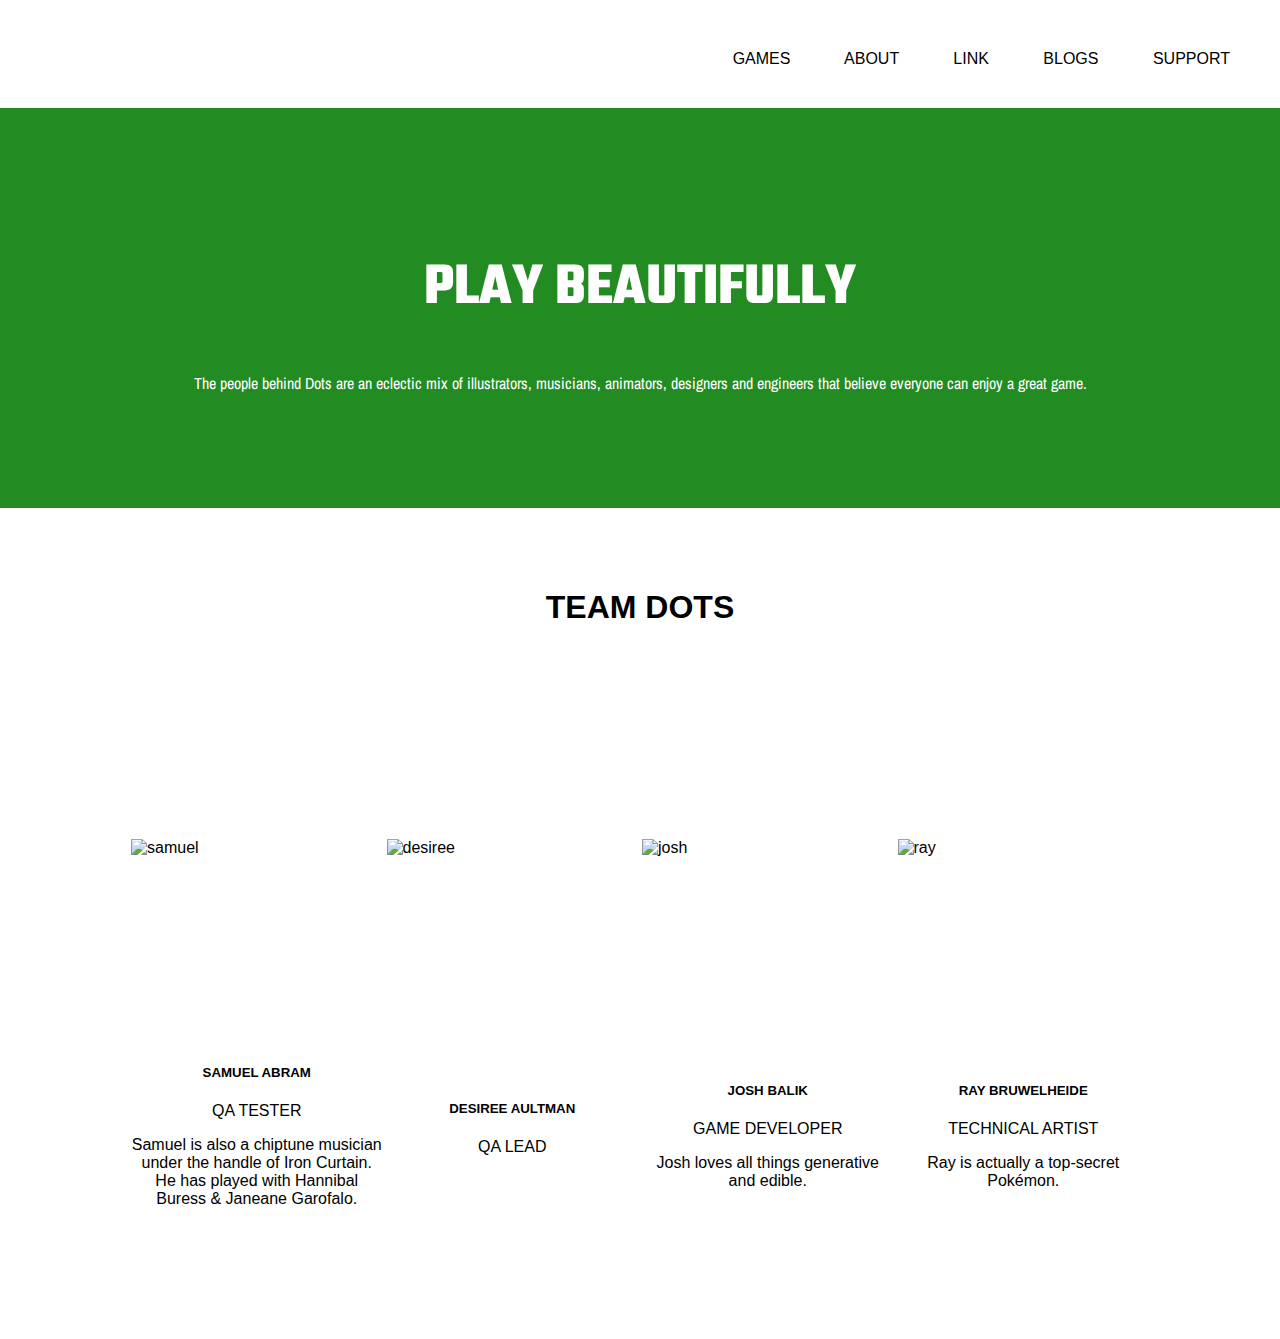
==== staff-layout/index.html @ 40eb4881 "added content in table tryout" ====
<!doctype html>
<html lang="en">

<head>
    <meta charset="UTF-8">
    <meta name="viewport" content="width=device-width, initial-scale=1.0">
    <link rel="stylesheet" href="style.css">
    <title>Staff Layout</title>
    <link href="https://fonts.googleapis.com/css2?family=Archivo+Narrow&family=Teko&display=swap" rel="stylesheet">
</head>

<body>

<!--puts links in top nav also used -->
<div class="topnav">
    <a href="#GAMESLINK">GAMES</a>
    <a href="#ABOUTLINK">ABOUT</a>
    <a href="#JOBS">LINK</a>
    <a href="#BLOGS">BLOGS</a>
    <a href="#SUPPORT">SUPPORT</a>
</div>

<header>

    <div class="greenbar">
        <div class="landing">
            <h1>PLAY BEAUTIFULLY</h1>
            <div class="landingtext">
                <p>The people behind Dots are an eclectic mix of illustrators,
                    musicians, animators, designers and engineers that believe everyone can enjoy a great game.</p>
            </div>
        </div>
    </div>

</header>

<h1 class="teamdots">TEAM DOTS</h1>


<table>
<tr>
    <td><img alt="samuel" src="https://raw.githubusercontent.com/becodeorg/atw-giertz-3-23/master/1.The-Field/7.21-design-components/assets/14.layout-staff_files/team_samAbram.png?token=AQNV2M2DF7SQPBVQL4PJJRS7GU2LW"></td>
    <td><img alt="desiree" src="https://raw.githubusercontent.com/becodeorg/atw-giertz-3-23/master/1.The-Field/7.21-design-components/assets/14.layout-staff_files/team_desireeAultman.png?token=AQNV2MYS75TN5ACWOX7QJHC7GWGBO"></td>
    <td><img alt="josh" src="https://raw.githubusercontent.com/becodeorg/atw-giertz-3-23/master/1.The-Field/7.21-design-components/assets/14.layout-staff_files/team_joshBalik.png?token=AQNV2M7JXOPMK7MUZB6PY7C7GWGTO"></td>
    <td><img alt="ray" src="https://raw.githubusercontent.com/becodeorg/atw-giertz-3-23/master/1.The-Field/7.21-design-components/assets/14.layout-staff_files/team_rayBruwelheide.png?token=AQNV2M774MQZYH4YDTWEKVS7GWGX2"></td>
</tr>
    <tr class="trivia">
        <td><h5>SAMUEL ABRAM</h5>
            <p class="job">QA TESTER</p>
            Samuel is also a chiptune musician under the handle of Iron Curtain. He has played with Hannibal Buress
            & Janeane Garofalo.</td>
        <td><h5>DESIREE AULTMAN</h5>
            <p class="job">QA LEAD</p></td>
        <td><h5>JOSH BALIK</h5>
        <p class="job">GAME DEVELOPER</p>
        Josh loves all things generative and edible.</td>
        <td><h5>RAY BRUWELHEIDE</h5>
            <p class="job">TECHNICAL ARTIST</p>
            Ray is actually a top-secret Pokémon.</td>

    </tr>

</table>
---- staff-layout/style.css ----
body {
    margin: auto;
    width: 100vw;
    height: 100%;
    font-family: Arial, Helvetica, sans-serif;


        }

.topnav {
    display: inline-block;
    position: relative;
    width: 100%;
    word-spacing: 50px;
    text-align: right;
    padding-right: 50px;
    padding-top: 50px;
    padding-bottom: 40px;
    box-sizing:border-box;

}

.topnav a:hover {
    border-bottom: 5px solid forestgreen;
    padding-bottom: 35px;

}
a:hover {
    text-decoration: none;
    color: black;
}
a:visited{
    text-decoration: none;
    color: black;
}
a:link {
    text-decoration: none;
    color: black;
}
a:active {
    text-decoration: none;
    color: black;
}

.greenbar {
    background-color: forestgreen;
    height: 400px;
    width: 100%;
    padding-top: -50px;
    text-align: center;
    overflow: hidden;
    display: flex;
    justify-content: center;
    align-items: center;
    box-sizing:border-box;
}

.landing {
    font-family: 'Teko', sans-serif;
    font-size: 30px;
    color: white;
    }

.landingtext {
    font-family: 'Archivo Narrow', sans-serif;
    color: white;
    font-size: 16px;
    }

.teamdots{
    padding-top: 60px;
    padding-bottom: 60px;
    text-align: center;
    position: relative

}
/*everything above this line should be fine*/

table{
    display: block;
    padding: 10%;
    width: 100%;
    justify-content: center;

}

td{

    width: 25%;

}
.h5 {
    margin-top: fill;
}

.trivia{
    text-align: center;
    width: 20%;
}

img{
    display:inline-block;
    height: 200px;
    width: 200px;

}
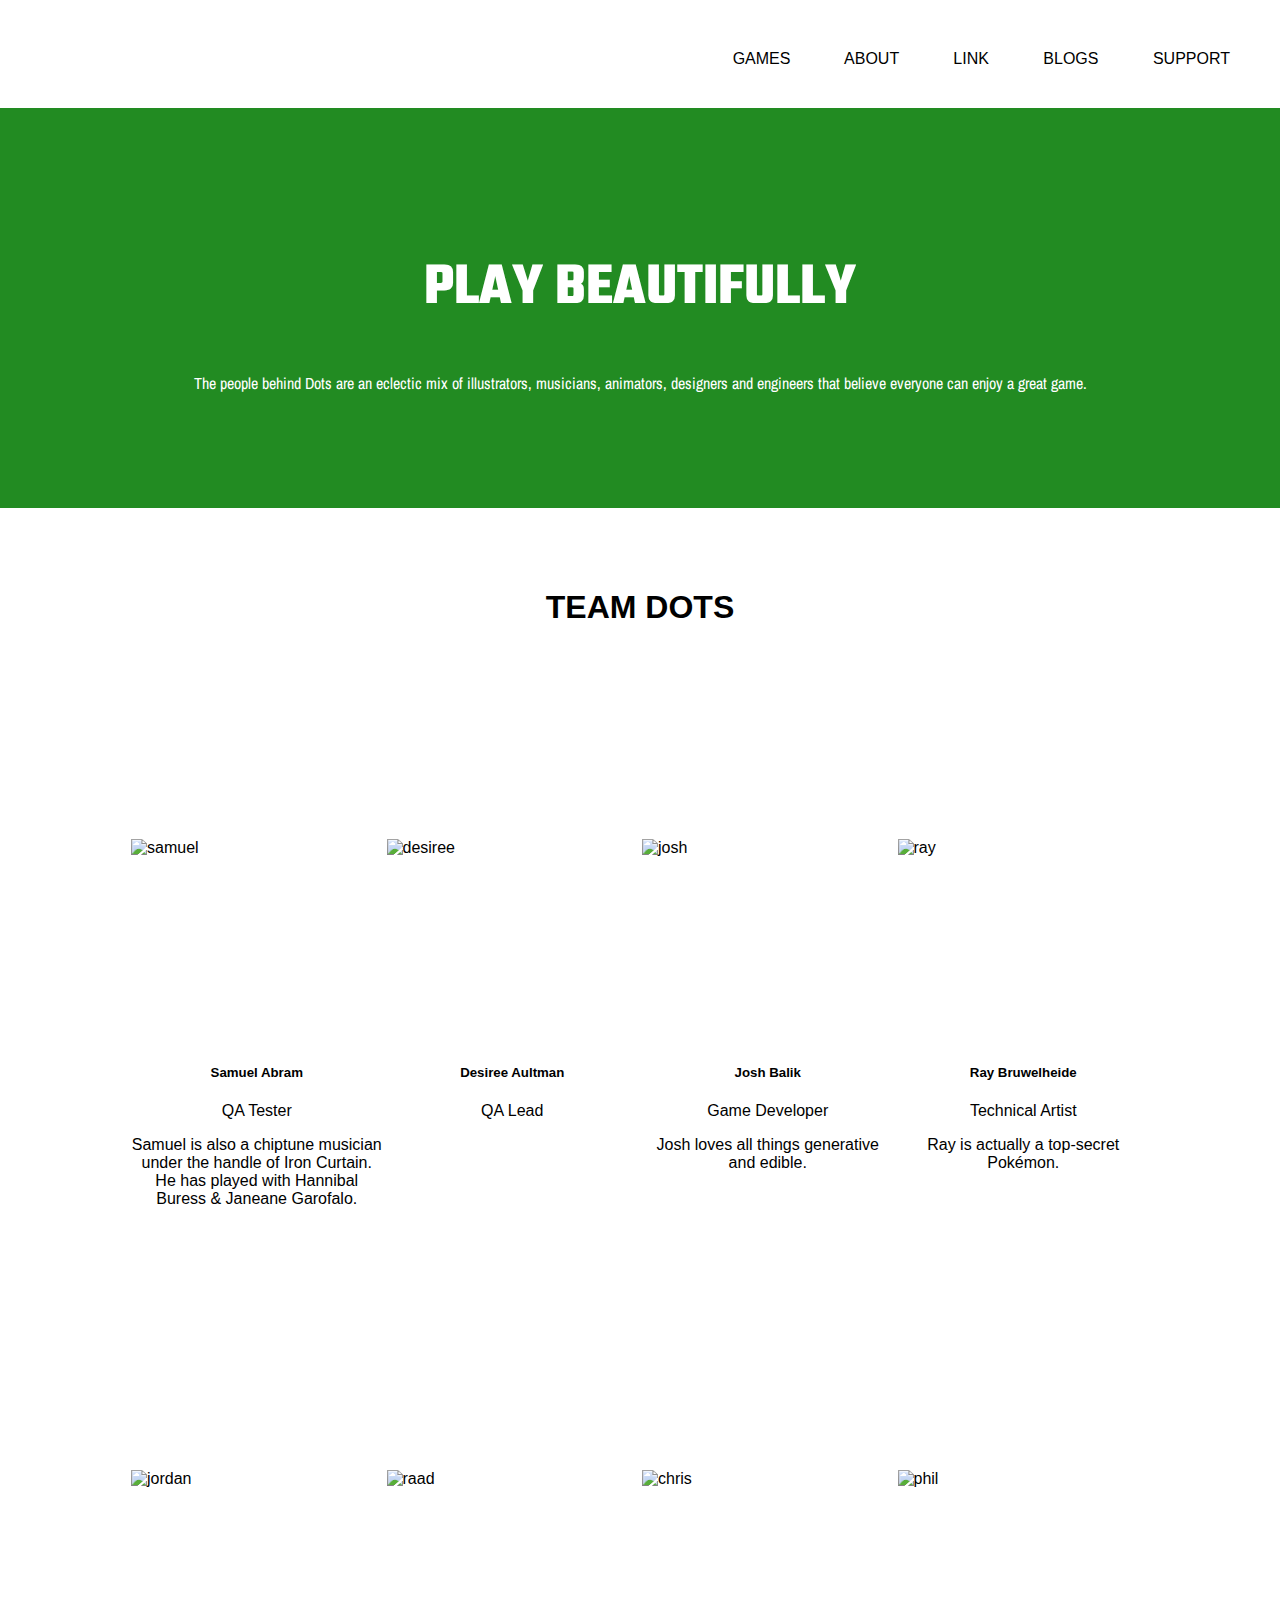
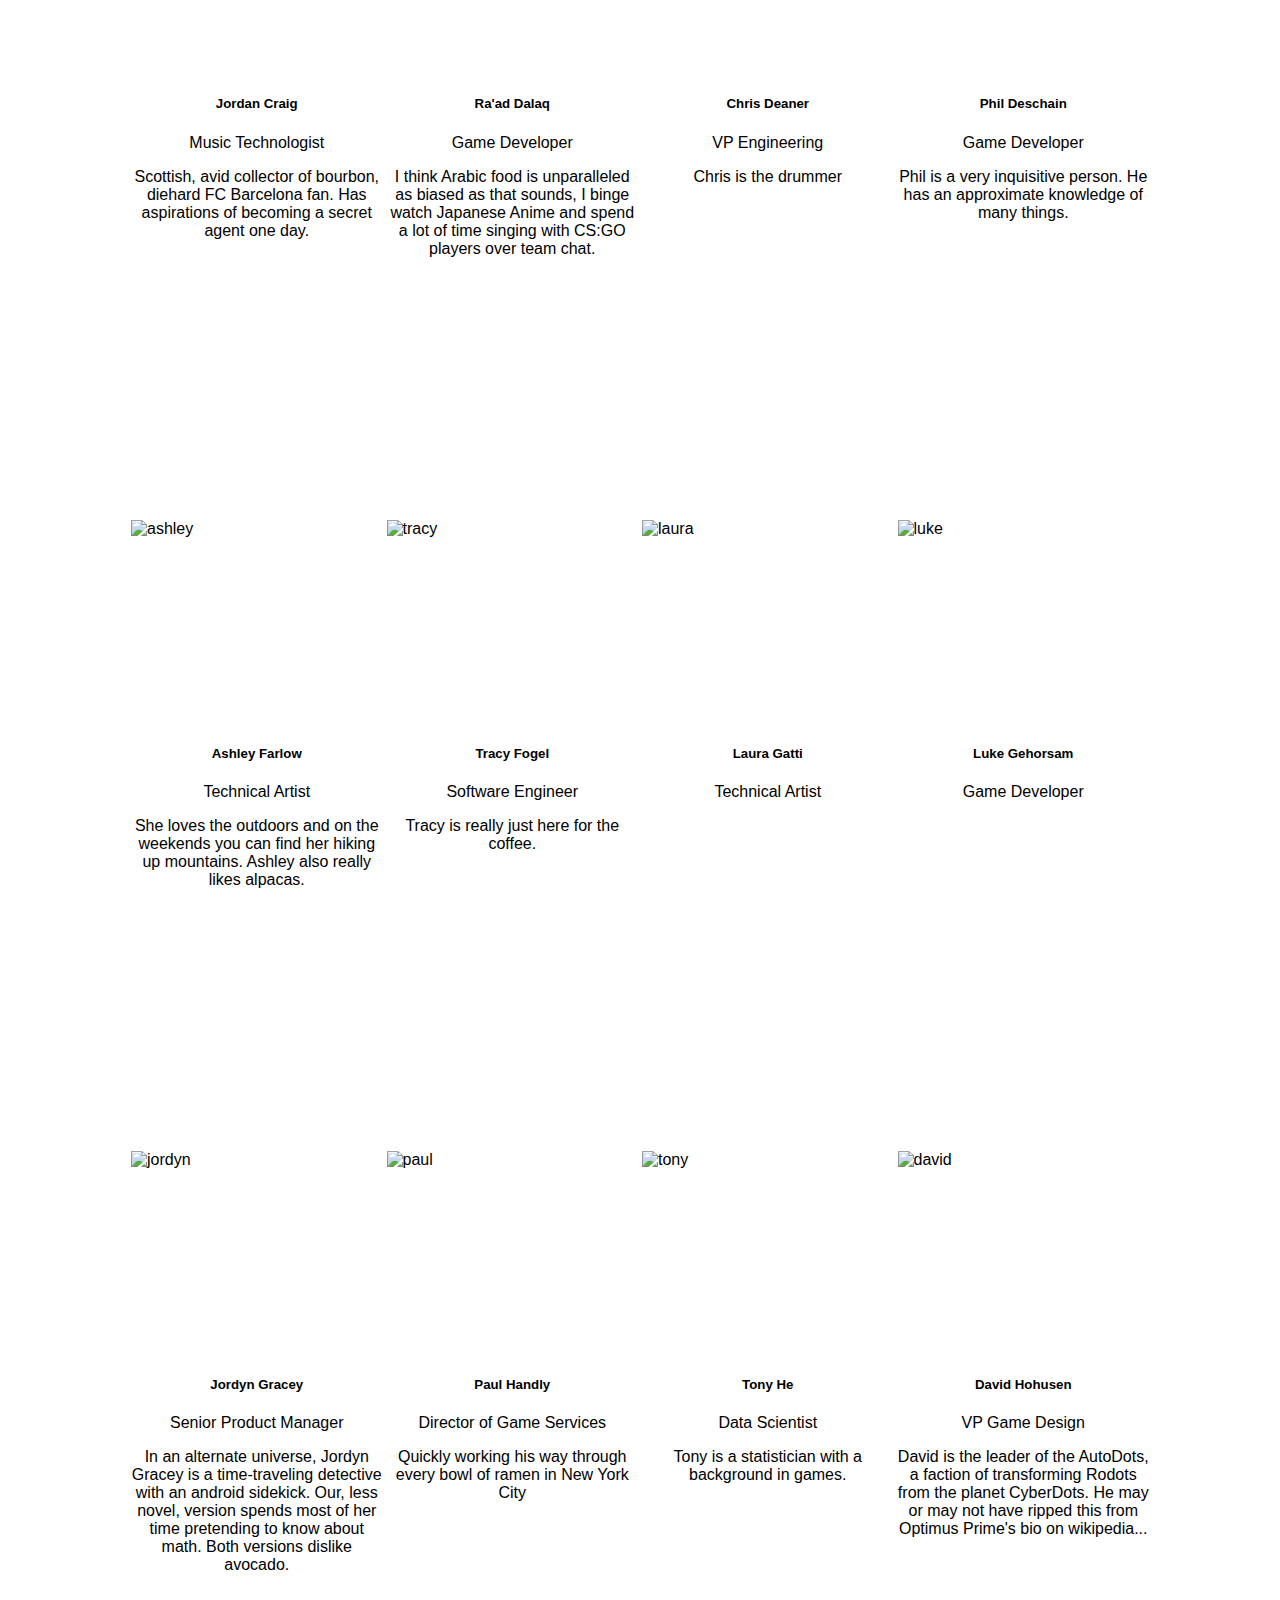
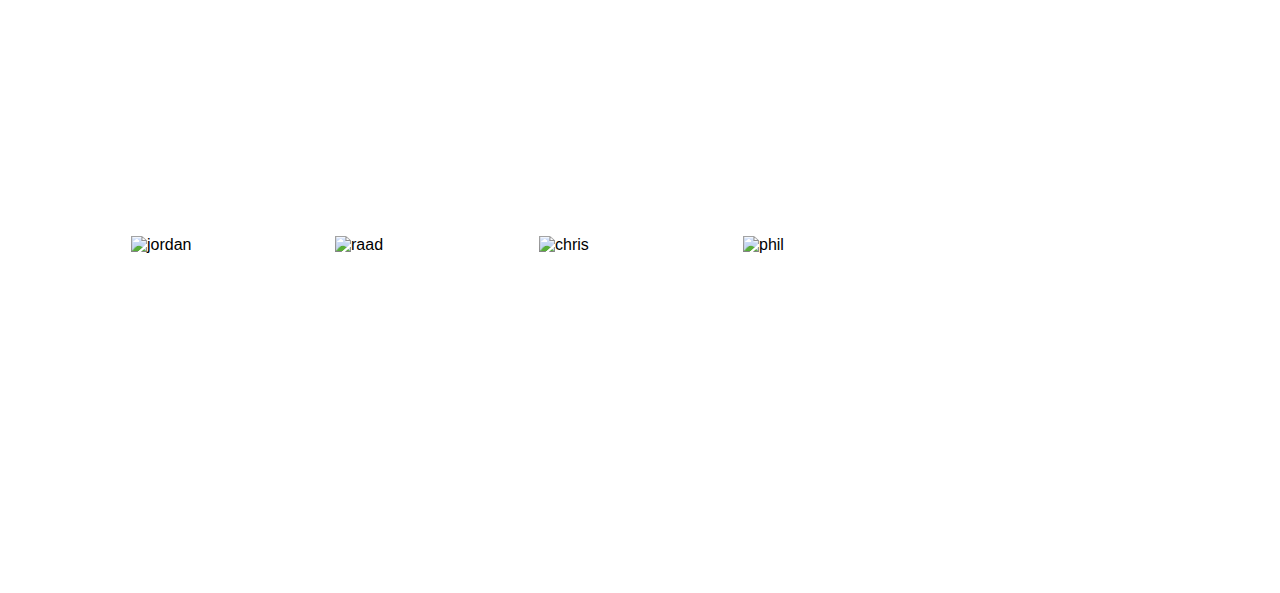
==== commit 8192a54b: "added two tables" ====
--- a/staff-layout/index.html
+++ b/staff-layout/index.html
@@ -45,19 +45,121 @@
     <td><img alt="ray" src="https://raw.githubusercontent.com/becodeorg/atw-giertz-3-23/master/1.The-Field/7.21-design-components/assets/14.layout-staff_files/team_rayBruwelheide.png?token=AQNV2M774MQZYH4YDTWEKVS7GWGX2"></td>
 </tr>
     <tr class="trivia">
-        <td><h5>SAMUEL ABRAM</h5>
-            <p class="job">QA TESTER</p>
+        <td><h5>Samuel Abram</h5>
+            <p class="job">QA Tester</p>
             Samuel is also a chiptune musician under the handle of Iron Curtain. He has played with Hannibal Buress
             & Janeane Garofalo.</td>
-        <td><h5>DESIREE AULTMAN</h5>
-            <p class="job">QA LEAD</p></td>
-        <td><h5>JOSH BALIK</h5>
-        <p class="job">GAME DEVELOPER</p>
+        <td><h5>Desiree Aultman</h5>
+            <p class="job">QA Lead</p></td>
+        <td><h5>Josh Balik</h5>
+        <p class="job">Game Developer</p>
         Josh loves all things generative and edible.</td>
-        <td><h5>RAY BRUWELHEIDE</h5>
-            <p class="job">TECHNICAL ARTIST</p>
+        <td><h5>Ray Bruwelheide</h5>
+            <p class="job">Technical Artist</p>
             Ray is actually a top-secret Pokémon.</td>
 
     </tr>
 
 </table>
+
+<table>
+    <tr>
+        <td><img alt="jordan" src="https://raw.githubusercontent.com/becodeorg/atw-giertz-3-23/master/1.The-Field/7.21-design-components/assets/14.layout-staff_files/team_jordanCraig.png?token=AQNV2M4MOJF5BQ3CJ4HNOG27GZMTO"></td>
+        <td><img alt="raad" src="https://raw.githubusercontent.com/becodeorg/atw-giertz-3-23/master/1.The-Field/7.21-design-components/assets/14.layout-staff_files/team_raadDalaq.png?token=AQNV2M5B4X5AILE3O4TBJ327GZNVO"></td>
+        <td><img alt="chris" src="https://raw.githubusercontent.com/becodeorg/atw-giertz-3-23/master/1.The-Field/7.21-design-components/assets/14.layout-staff_files/team_chrisDeaner.png?token=AQNV2M3EQPKIZO2SUEMQMFC7GZOVC"></td>
+        <td><img alt="phil" src="https://raw.githubusercontent.com/becodeorg/atw-giertz-3-23/master/1.The-Field/7.21-design-components/assets/14.layout-staff_files/team_philDeschain.png?token=AQNV2M65YYGJEJEZN2WPU7C7GZO3E"></td>
+    </tr>
+    <tr class="trivia">
+        <td><h5>Jordan Craig</h5>
+            <p class="job">Music Technologist</p>
+            Scottish, avid collector of bourbon, diehard FC Barcelona fan. Has aspirations of becoming a secret agent one day.
+        </td>
+        <td><h5>Ra'ad Dalaq</h5>
+            <p class="job">Game Developer</p>
+        I think Arabic food is unparalleled as biased as that sounds, I binge watch Japanese Anime and spend a lot of time singing with CS:GO players over team chat.</td>
+        <td><h5>Chris Deaner</h5>
+            <p class="job">VP Engineering</p>
+        Chris is the drummer</td>
+        <td><h5>Phil Deschain</h5>
+            <p class="job">Game Developer</p>
+           Phil is a very inquisitive person. He has an approximate knowledge of many things.</td>
+
+    </tr>
+
+</table>
+
+<table>
+    <tr>
+        <td><img alt="ashley" src=""></td>
+        <td><img alt="tracy" src=""></td>
+        <td><img alt="laura" src=""></td>
+        <td><img alt="luke" src=""></td>
+    </tr>
+    <tr class="trivia">
+        <td><h5>Ashley Farlow</h5>
+            <p class="job">Technical Artist</p>
+        She loves the outdoors and on the weekends you can find her hiking up mountains. Ashley also really likes alpacas.</td>
+        <td><h5>Tracy Fogel</h5>
+            <p class="job">Software Engineer</p>
+           Tracy is really just here for the coffee.</td>
+        <td><h5>Laura Gatti</h5>
+            <p class="job">Technical Artist</p>
+            </td>
+        <td><h5>Luke Gehorsam</h5>
+            <p class="job">Game Developer</p>
+           </td>
+
+    </tr>
+
+</table>
+
+<table>
+    <tr>
+        <td><img alt="jordyn" src=""></td>
+        <td><img alt="paul" src=""></td>
+        <td><img alt="tony" src=""></td>
+        <td><img alt="david" src=""></td>
+    </tr>
+    <tr class="trivia">
+        <td><h5>Jordyn Gracey</h5>
+            <p class="job">Senior Product Manager</p>
+        In an alternate universe, Jordyn Gracey is a time-traveling detective with an android sidekick. Our, less novel, version spends most of her time pretending
+        to know about math. Both versions dislike avocado.</td>
+        <td><h5>Paul Handly</h5>
+            <p class="job">Director of Game Services</p>
+        Quickly working his way through every bowl of ramen in New York City</td>
+        <td><h5>Tony He</h5>
+            <p class="job">Data Scientist</p>
+        Tony is a statistician with a background in games.</td>
+        <td><h5>David Hohusen</h5>
+            <p class="job">VP Game Design</p>
+        David is the leader of the AutoDots, a faction of transforming Rodots from the planet CyberDots. He may or may not have ripped this from Optimus Prime's bio on wikipedia...</td>
+
+    </tr>
+
+</table>
+
+<table>
+    <tr>
+        <td><img alt="jordan" src=""></td>
+        <td><img alt="raad" src=""></td>
+        <td><img alt="chris" src=""></td>
+        <td><img alt="phil" src=""></td>
+    </tr>
+    <tr class="trivia">
+        <td><h5></h5>
+            <p class="job"></p>
+        </td>
+        <td><h5></h5>
+            <p class="job"></p>
+        </td>
+        <td><h5></h5>
+            <p class="job"></p>
+        </td>
+        <td><h5></h5>
+            <p class="job"></p>
+        </td>
+
+    </tr>
+
+</table>
--- a/staff-layout/style.css
+++ b/staff-layout/style.css
@@ -80,22 +80,21 @@
     display: block;
     padding: 10%;
     width: 100%;
-    justify-content: center;
 
 }
 
 td{
-
     width: 25%;
 
 }
 .h5 {
-    margin-top: fill;
+    display: block;
 }
 
-.trivia{
+.trivia {
     text-align: center;
     width: 20%;
+    vertical-align: top;
 }
 
 img{
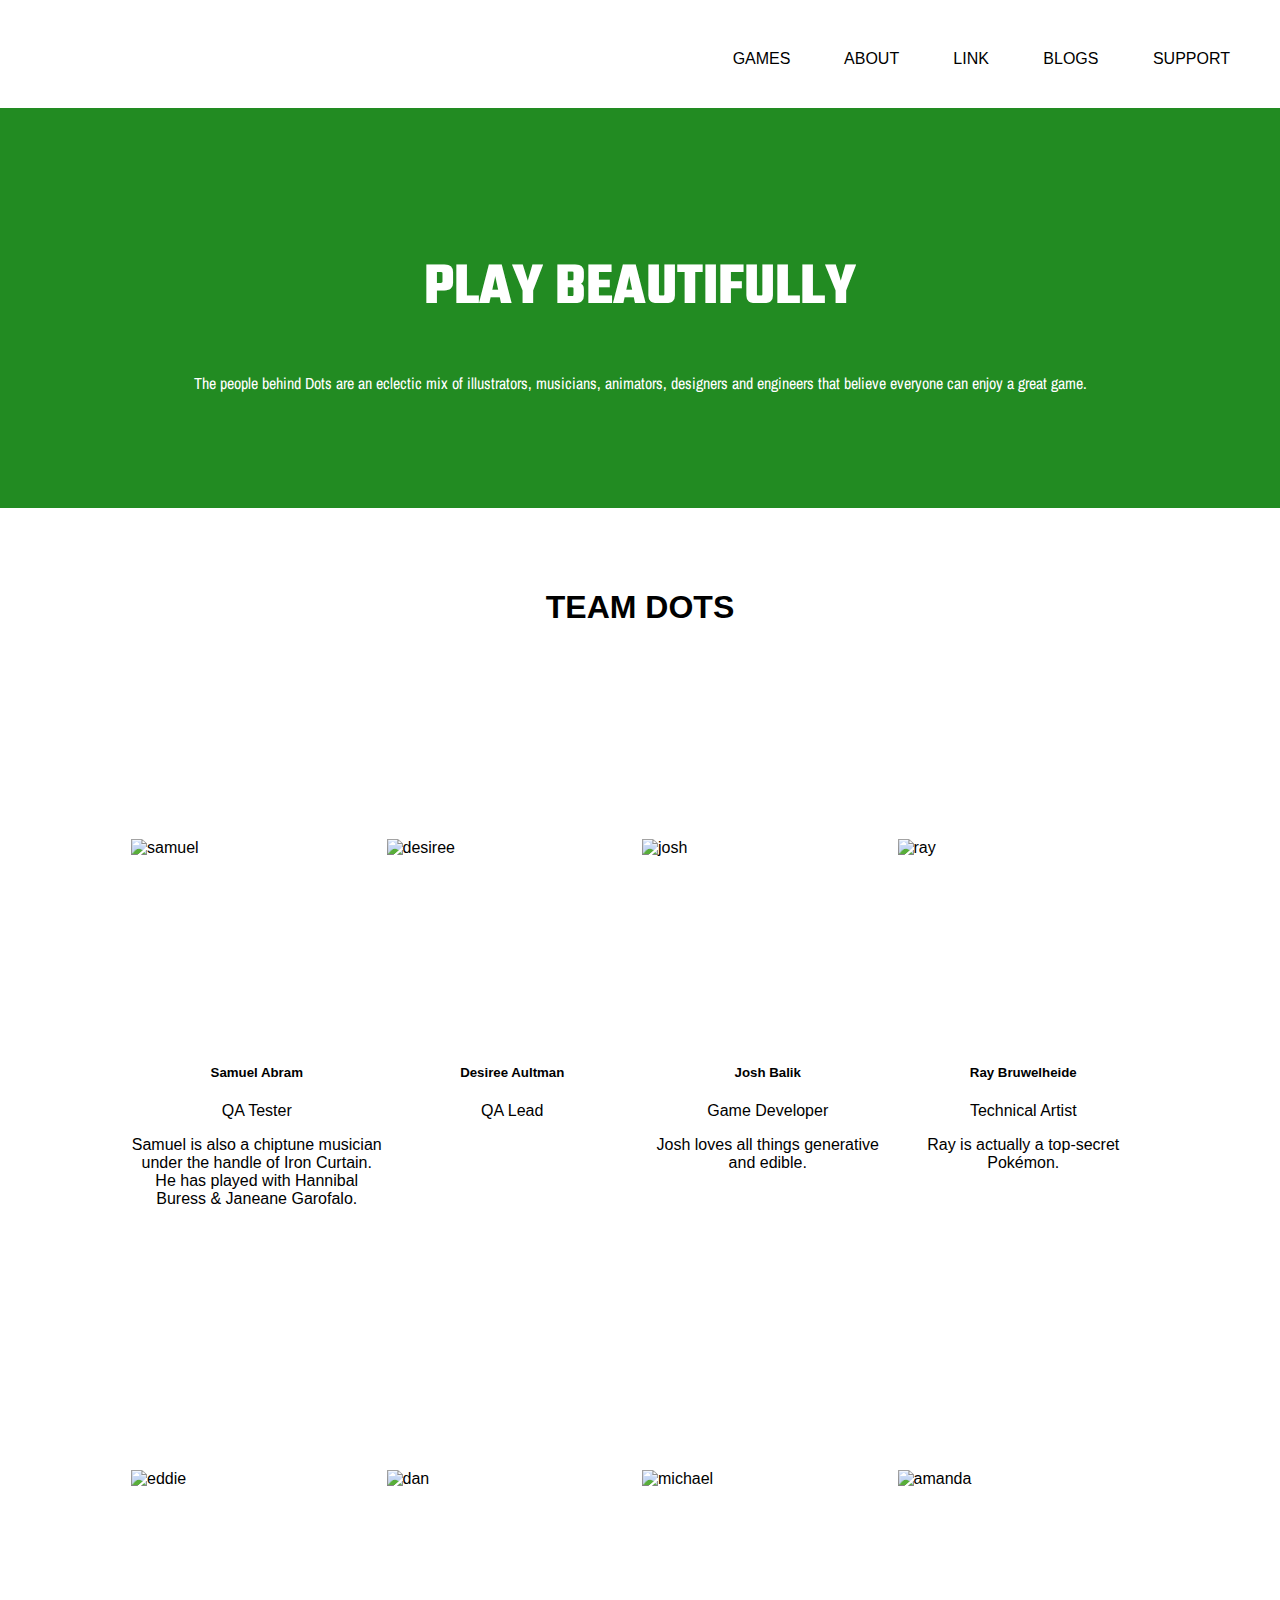
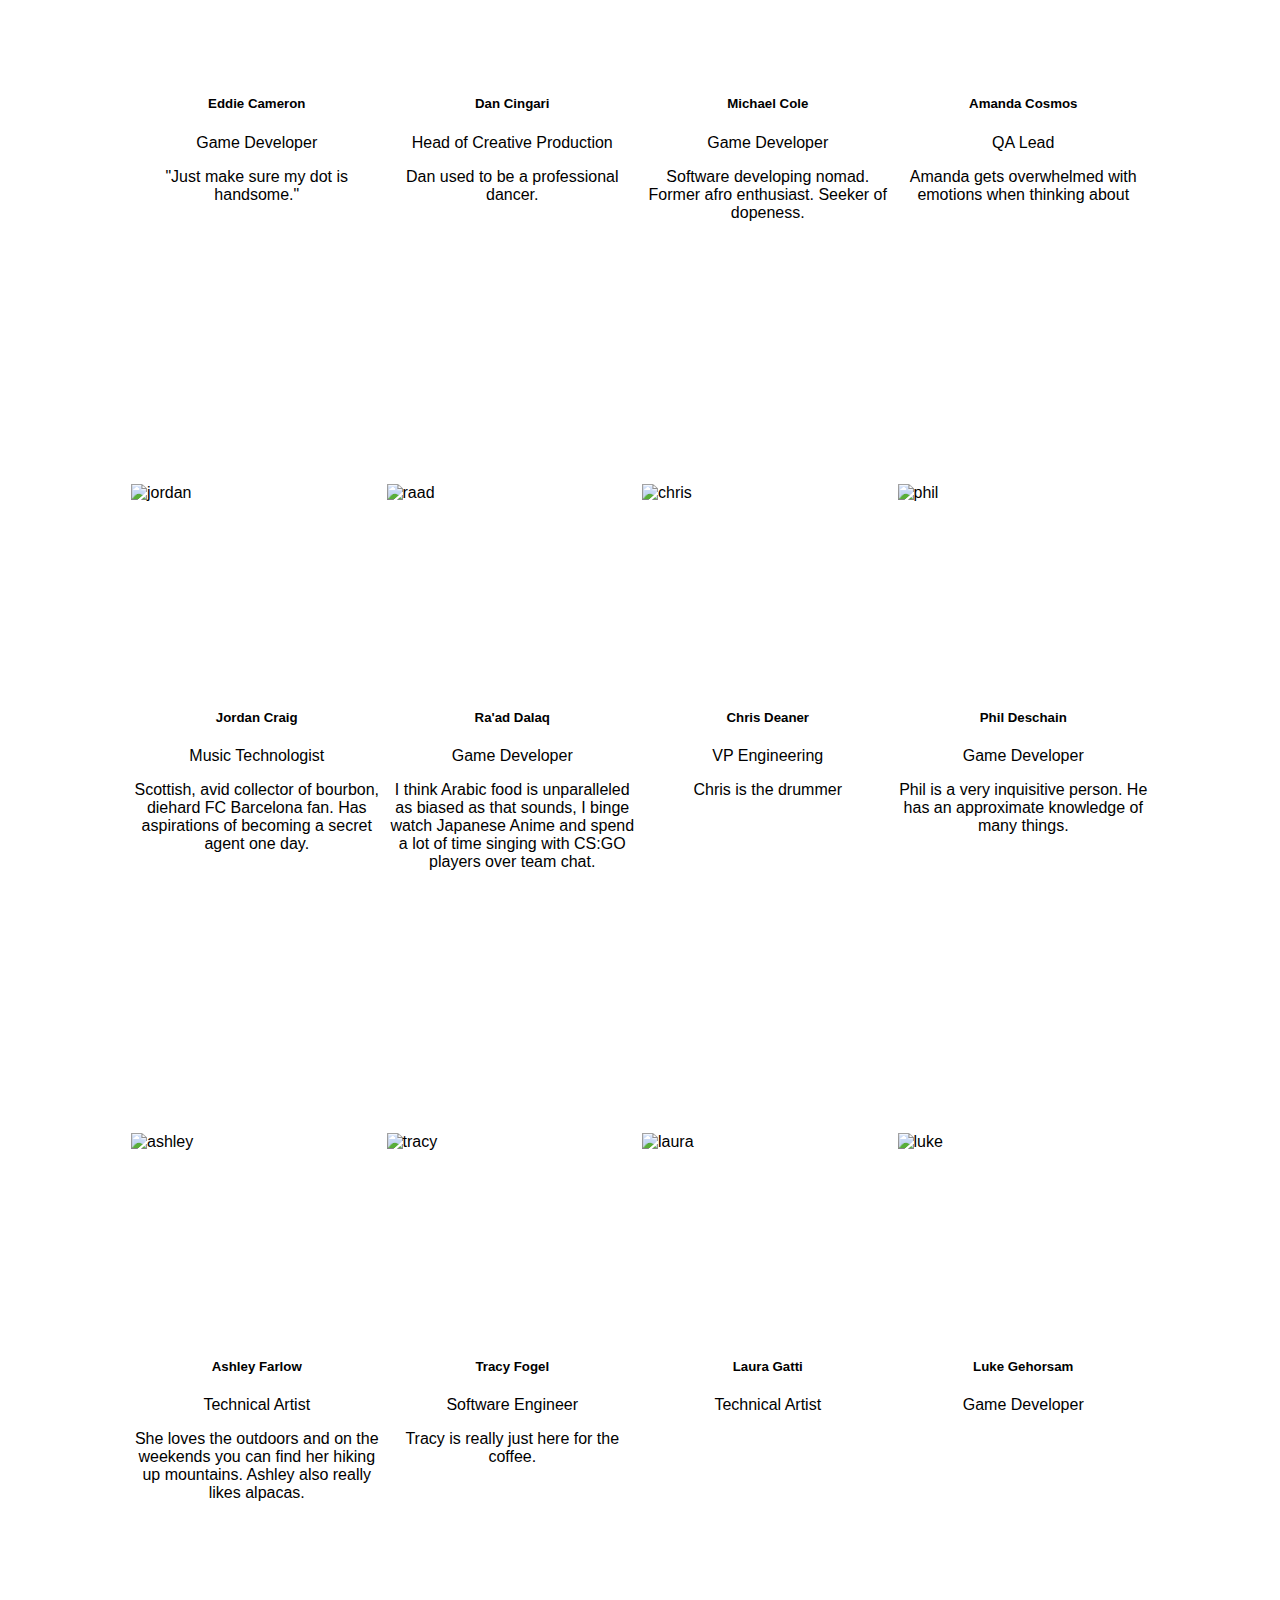
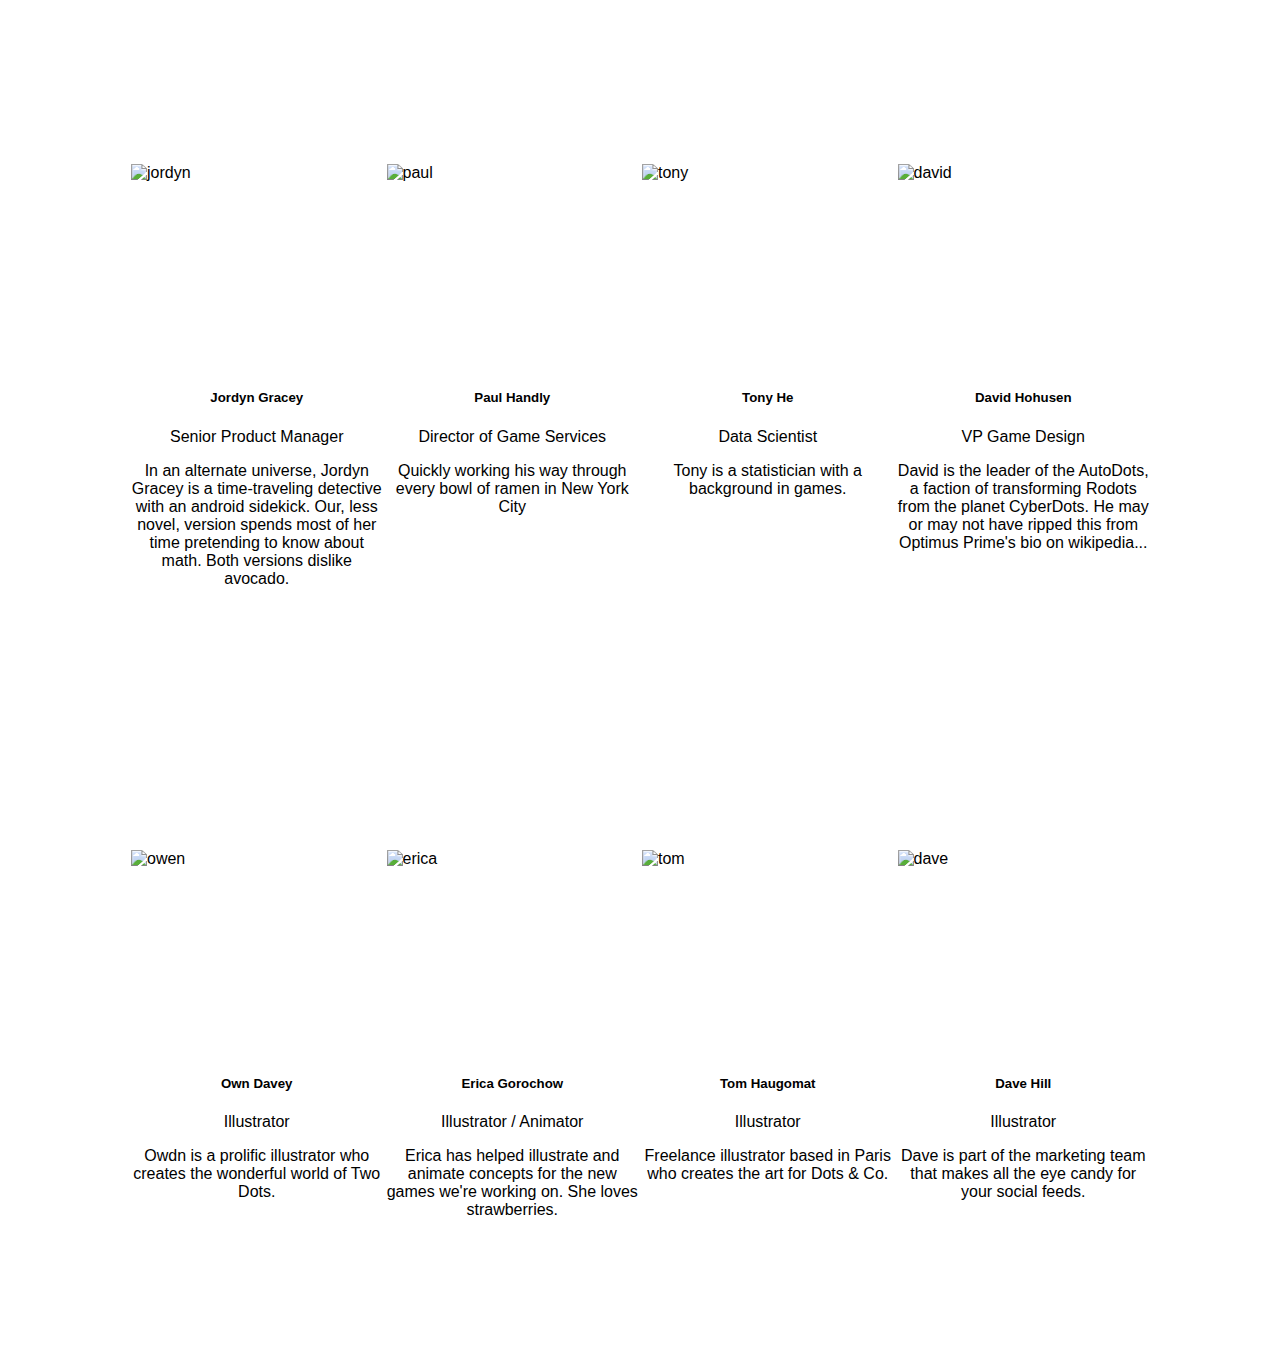
==== commit e61e7891: "added tables" ====
--- a/staff-layout/index.html
+++ b/staff-layout/index.html
@@ -61,6 +61,33 @@
     </tr>
 
 </table>
+
+<table>
+    <tr>
+        <td><img alt="eddie" src=""></td>
+        <td><img alt="dan" src=""></td>
+        <td><img alt="michael" src=""></td>
+        <td><img alt="amanda" src=""></td>
+    </tr>
+    <tr class="trivia">
+        <td><h5>Eddie Cameron</h5>
+            <p class="job">Game Developer</p>
+            "Just make sure my dot is handsome."</td>
+        <td><h5>Dan Cingari</h5>
+            <p class="job">Head of Creative Production</p>
+            Dan used to be a professional dancer.</td>
+        <td><h5>Michael Cole</h5>
+            <p class="job">Game Developer</p>
+            Software developing nomad. Former afro enthusiast. Seeker of dopeness.</td>
+        <td><h5>Amanda Cosmos</h5>
+            <p class="job">QA Lead</p>
+        Amanda gets overwhelmed with emotions when thinking about</td>
+
+    </tr>
+
+</table>
+
+
 
 <table>
     <tr>
@@ -141,25 +168,24 @@
 
 <table>
     <tr>
-        <td><img alt="jordan" src=""></td>
-        <td><img alt="raad" src=""></td>
-        <td><img alt="chris" src=""></td>
-        <td><img alt="phil" src=""></td>
+        <td><img alt="owen" src=""></td>
+        <td><img alt="erica" src=""></td>
+        <td><img alt="tom" src=""></td>
+        <td><img alt="dave" src=""></td>
     </tr>
     <tr class="trivia">
-        <td><h5></h5>
-            <p class="job"></p>
-        </td>
-        <td><h5></h5>
-            <p class="job"></p>
-        </td>
-        <td><h5></h5>
-            <p class="job"></p>
-        </td>
-        <td><h5></h5>
-            <p class="job"></p>
-        </td>
-
+        <td><h5>Own Davey</h5>
+            <p class="job">Illustrator</p>
+            Owdn is a prolific illustrator who creates the wonderful world of Two Dots.</td>
+        <td><h5>Erica Gorochow</h5>
+            <p class="job">Illustrator / Animator</p>
+            Erica has helped illustrate and animate concepts for the new games we're working on. She loves strawberries.</td>
+        <td><h5>Tom Haugomat</h5>
+            <p class="job">Illustrator</p>
+            Freelance illustrator based in Paris who creates the art for Dots & Co.</td>
+        <td><h5>Dave Hill</h5>
+            <p class="job">Illustrator</p>
+            Dave is part of the marketing team that makes all the eye candy for your social feeds.</td>
     </tr>
 
 </table>
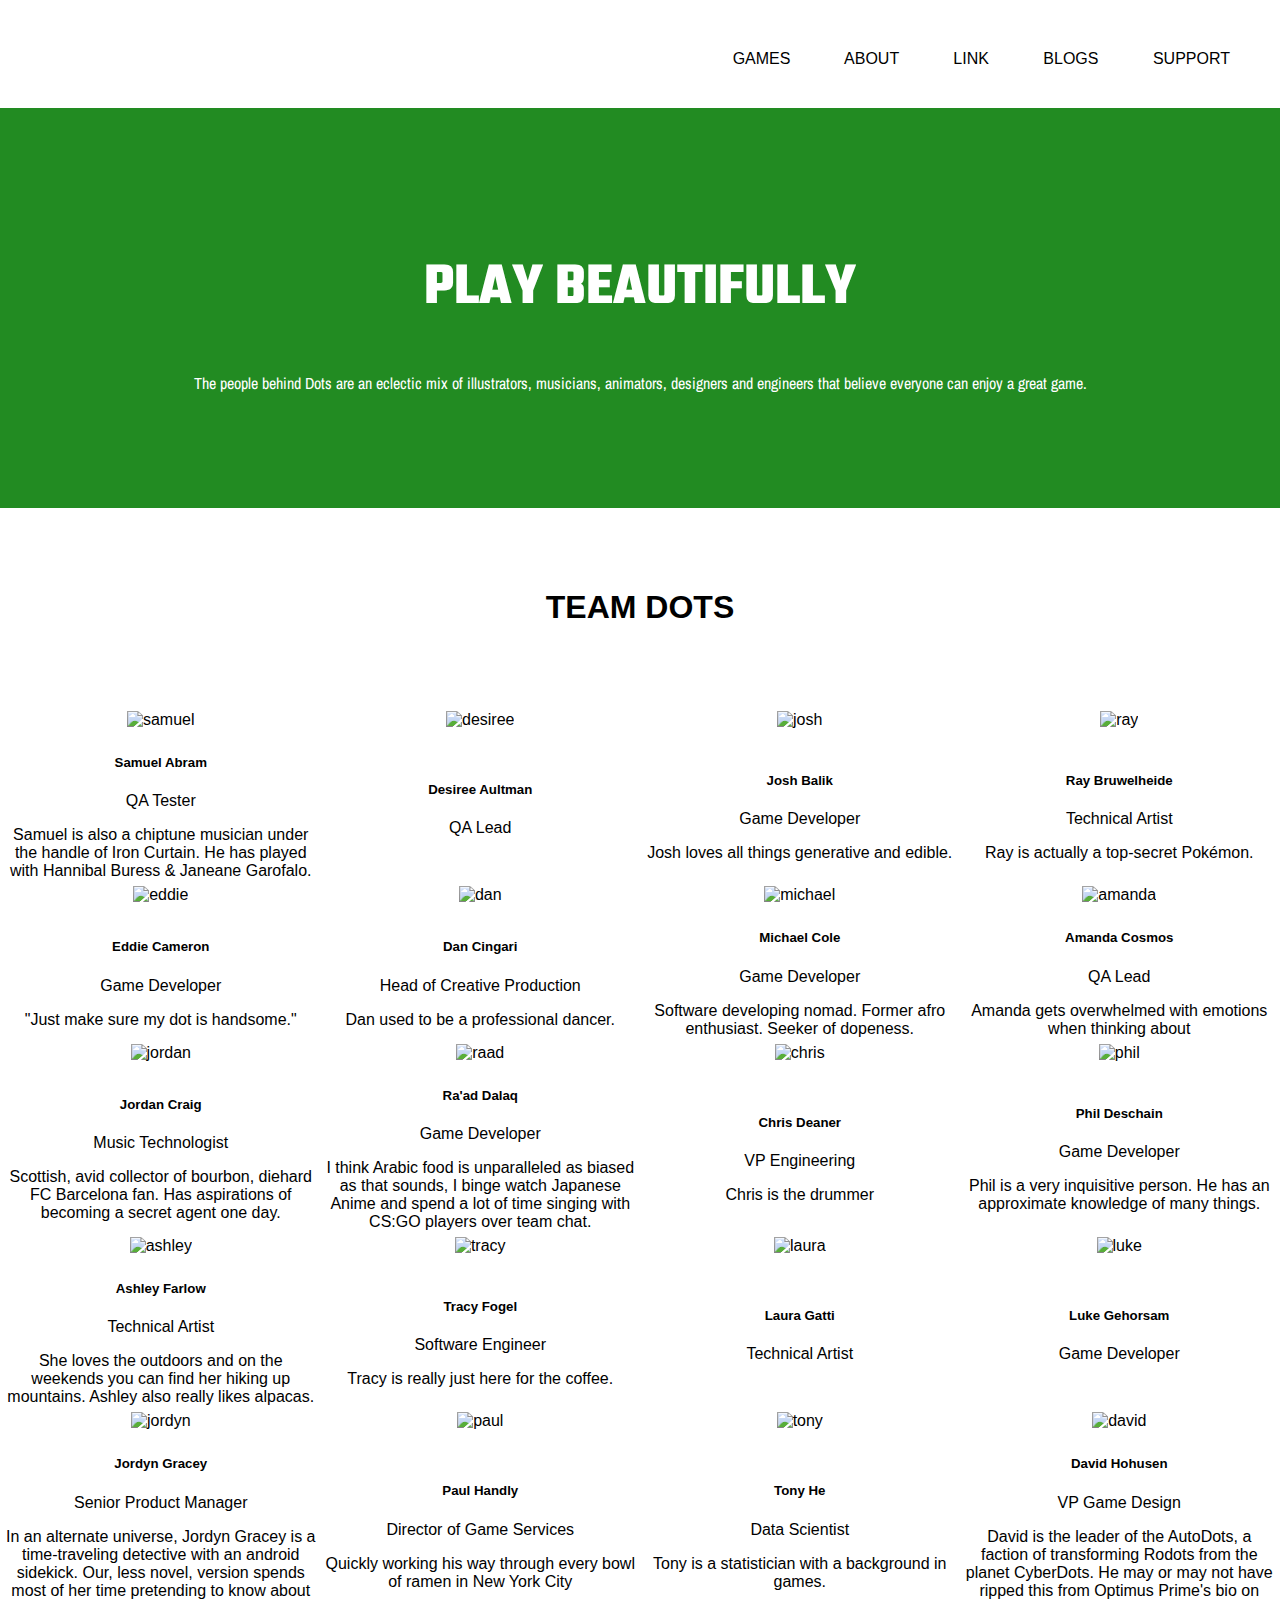
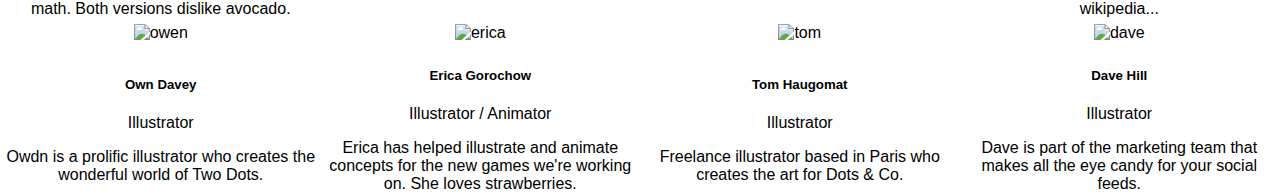
==== commit c2093802: "all persons added should center the images" ====
--- a/staff-layout/index.html
+++ b/staff-layout/index.html
@@ -64,10 +64,10 @@
 
 <table>
     <tr>
-        <td><img alt="eddie" src=""></td>
-        <td><img alt="dan" src=""></td>
-        <td><img alt="michael" src=""></td>
-        <td><img alt="amanda" src=""></td>
+        <td><img alt="eddie" src="https://raw.githubusercontent.com/becodeorg/atw-giertz-3-23/master/1.The-Field/7.21-design-components/assets/14.layout-staff_files/team_eddieCameron.png?token=AQNV2M6PA5LKO4DI52NHSFS7GZ64A"></td>
+        <td><img alt="dan" src="https://raw.githubusercontent.com/becodeorg/atw-giertz-3-23/master/1.The-Field/7.21-design-components/assets/14.layout-staff_files/team_danCingari.png?token=AQNV2MZBQK3ELBB6GYQHWEC7GZ66Y"></td>
+        <td><img alt="michael" src="https://raw.githubusercontent.com/becodeorg/atw-giertz-3-23/master/1.The-Field/7.21-design-components/assets/14.layout-staff_files/team_michaelCole.png?token=AQNV2MYIUGAG3QDLQSJZWQ27GZ7CE"></td>
+        <td><img alt="amanda" src="https://raw.githubusercontent.com/becodeorg/atw-giertz-3-23/master/1.The-Field/7.21-design-components/assets/14.layout-staff_files/team_amandaCosmos.png?token=AQNV2MYJFPFDNHB3VS75OEK7GZ7DA"></td>
     </tr>
     <tr class="trivia">
         <td><h5>Eddie Cameron</h5>
@@ -117,10 +117,10 @@
 
 <table>
     <tr>
-        <td><img alt="ashley" src=""></td>
-        <td><img alt="tracy" src=""></td>
-        <td><img alt="laura" src=""></td>
-        <td><img alt="luke" src=""></td>
+        <td><img alt="ashley" src="https://raw.githubusercontent.com/becodeorg/atw-giertz-3-23/master/1.The-Field/7.21-design-components/assets/14.layout-staff_files/team_ashleyFarlow.png?token=AQNV2M6YY3JZJWUN356VNV27GZ7FG"></td>
+        <td><img alt="tracy" src="https://raw.githubusercontent.com/becodeorg/atw-giertz-3-23/master/1.The-Field/7.21-design-components/assets/14.layout-staff_files/team_tracyFogel.png?token=AQNV2M4Z6SALVAI473FPKBS7GZ7IY"></td>
+        <td><img alt="laura" src="https://raw.githubusercontent.com/becodeorg/atw-giertz-3-23/master/1.The-Field/7.21-design-components/assets/14.layout-staff_files/team_lauraGatti.png?token=AQNV2M6IYOWKV3W6EIQX7QS7GZ7KK"></td>
+        <td><img alt="luke" src="https://raw.githubusercontent.com/becodeorg/atw-giertz-3-23/master/1.The-Field/7.21-design-components/assets/14.layout-staff_files/team_lukeGehorsam.png?token=AQNV2M4UFZYXI33ON6YLEWC7GZ7MK"></td>
     </tr>
     <tr class="trivia">
         <td><h5>Ashley Farlow</h5>
@@ -142,10 +142,10 @@
 
 <table>
     <tr>
-        <td><img alt="jordyn" src=""></td>
-        <td><img alt="paul" src=""></td>
-        <td><img alt="tony" src=""></td>
-        <td><img alt="david" src=""></td>
+        <td><img alt="jordyn" src="https://raw.githubusercontent.com/becodeorg/atw-giertz-3-23/master/1.The-Field/7.21-design-components/assets/14.layout-staff_files/team_jordynGracey.png?token=AQNV2M7WB4QYOMF573UETKS7GZ7OI"></td>
+        <td><img alt="paul" src="https://raw.githubusercontent.com/becodeorg/atw-giertz-3-23/master/1.The-Field/7.21-design-components/assets/14.layout-staff_files/team_paulHandly.png?token=AQNV2MZCTWZP7SOXQYIEXA27GZ7P6"></td>
+        <td><img alt="tony" src="https://raw.githubusercontent.com/becodeorg/atw-giertz-3-23/master/1.The-Field/7.21-design-components/assets/14.layout-staff_files/team_tonyHe.png?token=AQNV2M2QRDTODGM4LAS4P6K7GZ7RA"></td>
+        <td><img alt="david" src="https://raw.githubusercontent.com/becodeorg/atw-giertz-3-23/master/1.The-Field/7.21-design-components/assets/14.layout-staff_files/team_davidHohusen.png?token=AQNV2M3VPMI5RPCWMFBBLLS7GZ7VM"></td>
     </tr>
     <tr class="trivia">
         <td><h5>Jordyn Gracey</h5>
@@ -168,10 +168,10 @@
 
 <table>
     <tr>
-        <td><img alt="owen" src=""></td>
-        <td><img alt="erica" src=""></td>
-        <td><img alt="tom" src=""></td>
-        <td><img alt="dave" src=""></td>
+        <td><img alt="owen" src="https://raw.githubusercontent.com/becodeorg/atw-giertz-3-23/master/1.The-Field/7.21-design-components/assets/14.layout-staff_files/collaborator_owenDavey.png?token=AQNV2M3YEJT6QFSTMFVY6TC7GZ774"></td>
+        <td><img alt="erica" src="https://raw.githubusercontent.com/becodeorg/atw-giertz-3-23/master/1.The-Field/7.21-design-components/assets/14.layout-staff_files/collaborator_ericaGorochow.png?token=AQNV2MYEPNIOJAWMDKZ7WSK7G2ABO"></td>
+        <td><img alt="tom" src="https://raw.githubusercontent.com/becodeorg/atw-giertz-3-23/master/1.The-Field/7.21-design-components/assets/14.layout-staff_files/collaborator_tomHaugomat.png?token=AQNV2M7NEAO2NKVLG7ALRZ27G2ACS"></td>
+        <td><img alt="dave" src="https://raw.githubusercontent.com/becodeorg/atw-giertz-3-23/master/1.The-Field/7.21-design-components/assets/14.layout-staff_files/collaborator_daveHill.png?token=AQNV2M64T4DZB6O5BBWXCP27G2AD6"></td>
     </tr>
     <tr class="trivia">
         <td><h5>Own Davey</h5>
--- a/staff-layout/style.css
+++ b/staff-layout/style.css
@@ -77,19 +77,20 @@
 /*everything above this line should be fine*/
 
 table{
-    display: block;
-    padding: 10%;
     width: 100%;
+}
+
+td {
+    width: 20%;
+    text-align: center;
+    vertical-align: middle;
 
 }
+img{
+    height: 200px;
+    width: 200px;
+}
 
-td{
-    width: 25%;
-
-}
-.h5 {
-    display: block;
-}
 
 .trivia {
     text-align: center;
@@ -97,9 +98,4 @@
     vertical-align: top;
 }
 
-img{
-    display:inline-block;
-    height: 200px;
-    width: 200px;
 
-}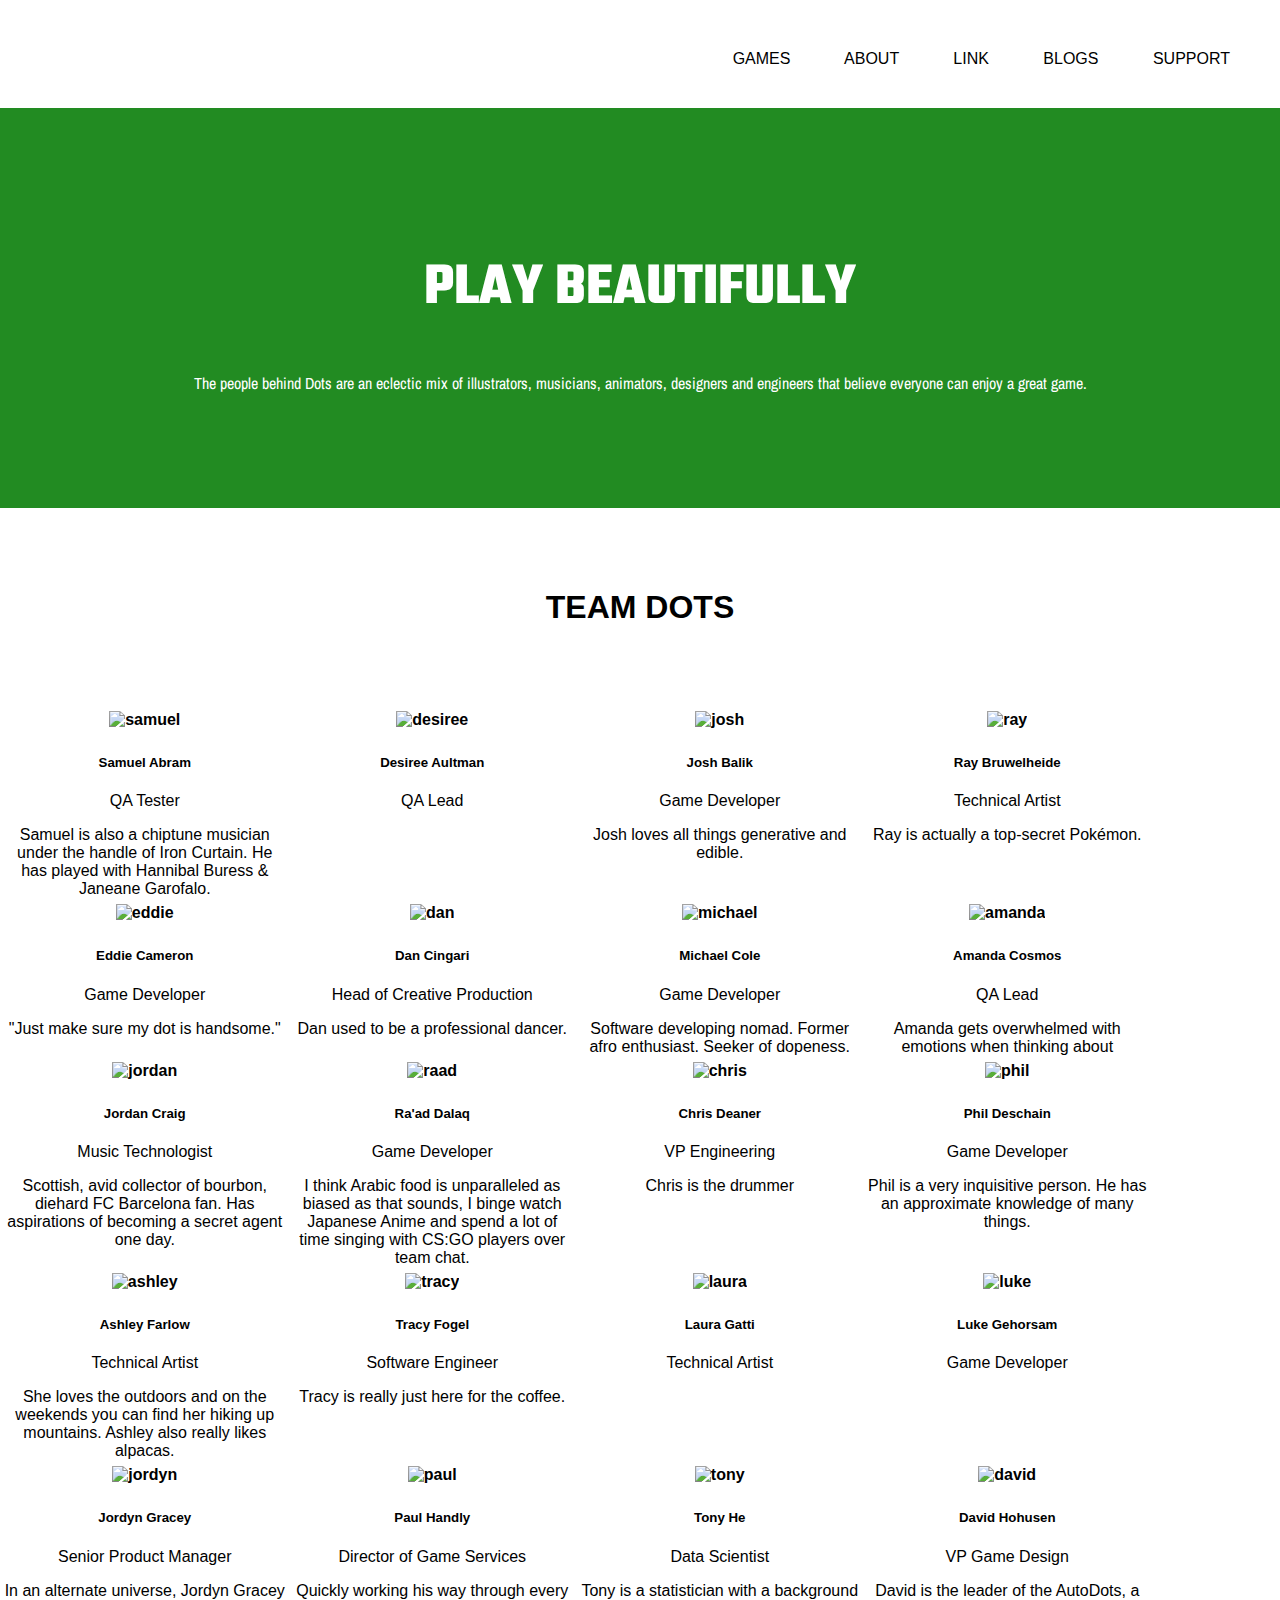
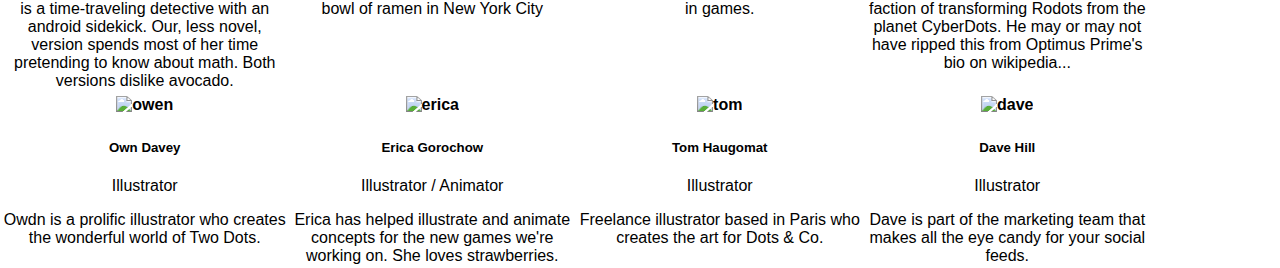
==== commit 61528f8a: "centered td by changing to th" ====
--- a/staff-layout/index.html
+++ b/staff-layout/index.html
@@ -39,10 +39,10 @@
 
 <table>
 <tr>
-    <td><img alt="samuel" src="https://raw.githubusercontent.com/becodeorg/atw-giertz-3-23/master/1.The-Field/7.21-design-components/assets/14.layout-staff_files/team_samAbram.png?token=AQNV2M2DF7SQPBVQL4PJJRS7GU2LW"></td>
-    <td><img alt="desiree" src="https://raw.githubusercontent.com/becodeorg/atw-giertz-3-23/master/1.The-Field/7.21-design-components/assets/14.layout-staff_files/team_desireeAultman.png?token=AQNV2MYS75TN5ACWOX7QJHC7GWGBO"></td>
-    <td><img alt="josh" src="https://raw.githubusercontent.com/becodeorg/atw-giertz-3-23/master/1.The-Field/7.21-design-components/assets/14.layout-staff_files/team_joshBalik.png?token=AQNV2M7JXOPMK7MUZB6PY7C7GWGTO"></td>
-    <td><img alt="ray" src="https://raw.githubusercontent.com/becodeorg/atw-giertz-3-23/master/1.The-Field/7.21-design-components/assets/14.layout-staff_files/team_rayBruwelheide.png?token=AQNV2M774MQZYH4YDTWEKVS7GWGX2"></td>
+    <th><img alt="samuel" src="https://raw.githubusercontent.com/becodeorg/atw-giertz-3-23/master/1.The-Field/7.21-design-components/assets/14.layout-staff_files/team_samAbram.png?token=AQNV2M2DF7SQPBVQL4PJJRS7GU2LW"></th>
+    <th><img alt="desiree" src="https://raw.githubusercontent.com/becodeorg/atw-giertz-3-23/master/1.The-Field/7.21-design-components/assets/14.layout-staff_files/team_desireeAultman.png?token=AQNV2MYS75TN5ACWOX7QJHC7GWGBO"></th>
+    <th><img alt="josh" src="https://raw.githubusercontent.com/becodeorg/atw-giertz-3-23/master/1.The-Field/7.21-design-components/assets/14.layout-staff_files/team_joshBalik.png?token=AQNV2M7JXOPMK7MUZB6PY7C7GWGTO"></th>
+    <th><img alt="ray" src="https://raw.githubusercontent.com/becodeorg/atw-giertz-3-23/master/1.The-Field/7.21-design-components/assets/14.layout-staff_files/team_rayBruwelheide.png?token=AQNV2M774MQZYH4YDTWEKVS7GWGX2"></th>
 </tr>
     <tr class="trivia">
         <td><h5>Samuel Abram</h5>
@@ -64,10 +64,10 @@
 
 <table>
     <tr>
-        <td><img alt="eddie" src="https://raw.githubusercontent.com/becodeorg/atw-giertz-3-23/master/1.The-Field/7.21-design-components/assets/14.layout-staff_files/team_eddieCameron.png?token=AQNV2M6PA5LKO4DI52NHSFS7GZ64A"></td>
-        <td><img alt="dan" src="https://raw.githubusercontent.com/becodeorg/atw-giertz-3-23/master/1.The-Field/7.21-design-components/assets/14.layout-staff_files/team_danCingari.png?token=AQNV2MZBQK3ELBB6GYQHWEC7GZ66Y"></td>
-        <td><img alt="michael" src="https://raw.githubusercontent.com/becodeorg/atw-giertz-3-23/master/1.The-Field/7.21-design-components/assets/14.layout-staff_files/team_michaelCole.png?token=AQNV2MYIUGAG3QDLQSJZWQ27GZ7CE"></td>
-        <td><img alt="amanda" src="https://raw.githubusercontent.com/becodeorg/atw-giertz-3-23/master/1.The-Field/7.21-design-components/assets/14.layout-staff_files/team_amandaCosmos.png?token=AQNV2MYJFPFDNHB3VS75OEK7GZ7DA"></td>
+        <th><img alt="eddie" src="https://raw.githubusercontent.com/becodeorg/atw-giertz-3-23/master/1.The-Field/7.21-design-components/assets/14.layout-staff_files/team_eddieCameron.png?token=AQNV2M6PA5LKO4DI52NHSFS7GZ64A"></th>
+        <th><img alt="dan" src="https://raw.githubusercontent.com/becodeorg/atw-giertz-3-23/master/1.The-Field/7.21-design-components/assets/14.layout-staff_files/team_danCingari.png?token=AQNV2MZBQK3ELBB6GYQHWEC7GZ66Y"></th>
+        <th><img alt="michael" src="https://raw.githubusercontent.com/becodeorg/atw-giertz-3-23/master/1.The-Field/7.21-design-components/assets/14.layout-staff_files/team_michaelCole.png?token=AQNV2MYIUGAG3QDLQSJZWQ27GZ7CE"></th>
+        <th><img alt="amanda" src="https://raw.githubusercontent.com/becodeorg/atw-giertz-3-23/master/1.The-Field/7.21-design-components/assets/14.layout-staff_files/team_amandaCosmos.png?token=AQNV2MYJFPFDNHB3VS75OEK7GZ7DA"></th>
     </tr>
     <tr class="trivia">
         <td><h5>Eddie Cameron</h5>
@@ -91,10 +91,10 @@
 
 <table>
     <tr>
-        <td><img alt="jordan" src="https://raw.githubusercontent.com/becodeorg/atw-giertz-3-23/master/1.The-Field/7.21-design-components/assets/14.layout-staff_files/team_jordanCraig.png?token=AQNV2M4MOJF5BQ3CJ4HNOG27GZMTO"></td>
-        <td><img alt="raad" src="https://raw.githubusercontent.com/becodeorg/atw-giertz-3-23/master/1.The-Field/7.21-design-components/assets/14.layout-staff_files/team_raadDalaq.png?token=AQNV2M5B4X5AILE3O4TBJ327GZNVO"></td>
-        <td><img alt="chris" src="https://raw.githubusercontent.com/becodeorg/atw-giertz-3-23/master/1.The-Field/7.21-design-components/assets/14.layout-staff_files/team_chrisDeaner.png?token=AQNV2M3EQPKIZO2SUEMQMFC7GZOVC"></td>
-        <td><img alt="phil" src="https://raw.githubusercontent.com/becodeorg/atw-giertz-3-23/master/1.The-Field/7.21-design-components/assets/14.layout-staff_files/team_philDeschain.png?token=AQNV2M65YYGJEJEZN2WPU7C7GZO3E"></td>
+        <th><img alt="jordan" src="https://raw.githubusercontent.com/becodeorg/atw-giertz-3-23/master/1.The-Field/7.21-design-components/assets/14.layout-staff_files/team_jordanCraig.png?token=AQNV2M4MOJF5BQ3CJ4HNOG27GZMTO"></th>
+        <th><img alt="raad" src="https://raw.githubusercontent.com/becodeorg/atw-giertz-3-23/master/1.The-Field/7.21-design-components/assets/14.layout-staff_files/team_raadDalaq.png?token=AQNV2M5B4X5AILE3O4TBJ327GZNVO"></th>
+        <th><img alt="chris" src="https://raw.githubusercontent.com/becodeorg/atw-giertz-3-23/master/1.The-Field/7.21-design-components/assets/14.layout-staff_files/team_chrisDeaner.png?token=AQNV2M3EQPKIZO2SUEMQMFC7GZOVC"></th>
+        <th><img alt="phil" src="https://raw.githubusercontent.com/becodeorg/atw-giertz-3-23/master/1.The-Field/7.21-design-components/assets/14.layout-staff_files/team_philDeschain.png?token=AQNV2M65YYGJEJEZN2WPU7C7GZO3E"></th>
     </tr>
     <tr class="trivia">
         <td><h5>Jordan Craig</h5>
@@ -117,10 +117,10 @@
 
 <table>
     <tr>
-        <td><img alt="ashley" src="https://raw.githubusercontent.com/becodeorg/atw-giertz-3-23/master/1.The-Field/7.21-design-components/assets/14.layout-staff_files/team_ashleyFarlow.png?token=AQNV2M6YY3JZJWUN356VNV27GZ7FG"></td>
-        <td><img alt="tracy" src="https://raw.githubusercontent.com/becodeorg/atw-giertz-3-23/master/1.The-Field/7.21-design-components/assets/14.layout-staff_files/team_tracyFogel.png?token=AQNV2M4Z6SALVAI473FPKBS7GZ7IY"></td>
-        <td><img alt="laura" src="https://raw.githubusercontent.com/becodeorg/atw-giertz-3-23/master/1.The-Field/7.21-design-components/assets/14.layout-staff_files/team_lauraGatti.png?token=AQNV2M6IYOWKV3W6EIQX7QS7GZ7KK"></td>
-        <td><img alt="luke" src="https://raw.githubusercontent.com/becodeorg/atw-giertz-3-23/master/1.The-Field/7.21-design-components/assets/14.layout-staff_files/team_lukeGehorsam.png?token=AQNV2M4UFZYXI33ON6YLEWC7GZ7MK"></td>
+        <th><img alt="ashley" src="https://raw.githubusercontent.com/becodeorg/atw-giertz-3-23/master/1.The-Field/7.21-design-components/assets/14.layout-staff_files/team_ashleyFarlow.png?token=AQNV2M6YY3JZJWUN356VNV27GZ7FG"></th>
+        <th><img alt="tracy" src="https://raw.githubusercontent.com/becodeorg/atw-giertz-3-23/master/1.The-Field/7.21-design-components/assets/14.layout-staff_files/team_tracyFogel.png?token=AQNV2M4Z6SALVAI473FPKBS7GZ7IY"></th>
+        <th><img alt="laura" src="https://raw.githubusercontent.com/becodeorg/atw-giertz-3-23/master/1.The-Field/7.21-design-components/assets/14.layout-staff_files/team_lauraGatti.png?token=AQNV2M6IYOWKV3W6EIQX7QS7GZ7KK"></th>
+        <th><img alt="luke" src="https://raw.githubusercontent.com/becodeorg/atw-giertz-3-23/master/1.The-Field/7.21-design-components/assets/14.layout-staff_files/team_lukeGehorsam.png?token=AQNV2M4UFZYXI33ON6YLEWC7GZ7MK"></th>
     </tr>
     <tr class="trivia">
         <td><h5>Ashley Farlow</h5>
@@ -142,10 +142,10 @@
 
 <table>
     <tr>
-        <td><img alt="jordyn" src="https://raw.githubusercontent.com/becodeorg/atw-giertz-3-23/master/1.The-Field/7.21-design-components/assets/14.layout-staff_files/team_jordynGracey.png?token=AQNV2M7WB4QYOMF573UETKS7GZ7OI"></td>
-        <td><img alt="paul" src="https://raw.githubusercontent.com/becodeorg/atw-giertz-3-23/master/1.The-Field/7.21-design-components/assets/14.layout-staff_files/team_paulHandly.png?token=AQNV2MZCTWZP7SOXQYIEXA27GZ7P6"></td>
-        <td><img alt="tony" src="https://raw.githubusercontent.com/becodeorg/atw-giertz-3-23/master/1.The-Field/7.21-design-components/assets/14.layout-staff_files/team_tonyHe.png?token=AQNV2M2QRDTODGM4LAS4P6K7GZ7RA"></td>
-        <td><img alt="david" src="https://raw.githubusercontent.com/becodeorg/atw-giertz-3-23/master/1.The-Field/7.21-design-components/assets/14.layout-staff_files/team_davidHohusen.png?token=AQNV2M3VPMI5RPCWMFBBLLS7GZ7VM"></td>
+        <th><img alt="jordyn" src="https://raw.githubusercontent.com/becodeorg/atw-giertz-3-23/master/1.The-Field/7.21-design-components/assets/14.layout-staff_files/team_jordynGracey.png?token=AQNV2M7WB4QYOMF573UETKS7GZ7OI"></th>
+        <th><img alt="paul" src="https://raw.githubusercontent.com/becodeorg/atw-giertz-3-23/master/1.The-Field/7.21-design-components/assets/14.layout-staff_files/team_paulHandly.png?token=AQNV2MZCTWZP7SOXQYIEXA27GZ7P6"></th>
+        <th><img alt="tony" src="https://raw.githubusercontent.com/becodeorg/atw-giertz-3-23/master/1.The-Field/7.21-design-components/assets/14.layout-staff_files/team_tonyHe.png?token=AQNV2M2QRDTODGM4LAS4P6K7GZ7RA"></th>
+        <th><img alt="david" src="https://raw.githubusercontent.com/becodeorg/atw-giertz-3-23/master/1.The-Field/7.21-design-components/assets/14.layout-staff_files/team_davidHohusen.png?token=AQNV2M3VPMI5RPCWMFBBLLS7GZ7VM"></th>
     </tr>
     <tr class="trivia">
         <td><h5>Jordyn Gracey</h5>
@@ -168,10 +168,10 @@
 
 <table>
     <tr>
-        <td><img alt="owen" src="https://raw.githubusercontent.com/becodeorg/atw-giertz-3-23/master/1.The-Field/7.21-design-components/assets/14.layout-staff_files/collaborator_owenDavey.png?token=AQNV2M3YEJT6QFSTMFVY6TC7GZ774"></td>
-        <td><img alt="erica" src="https://raw.githubusercontent.com/becodeorg/atw-giertz-3-23/master/1.The-Field/7.21-design-components/assets/14.layout-staff_files/collaborator_ericaGorochow.png?token=AQNV2MYEPNIOJAWMDKZ7WSK7G2ABO"></td>
-        <td><img alt="tom" src="https://raw.githubusercontent.com/becodeorg/atw-giertz-3-23/master/1.The-Field/7.21-design-components/assets/14.layout-staff_files/collaborator_tomHaugomat.png?token=AQNV2M7NEAO2NKVLG7ALRZ27G2ACS"></td>
-        <td><img alt="dave" src="https://raw.githubusercontent.com/becodeorg/atw-giertz-3-23/master/1.The-Field/7.21-design-components/assets/14.layout-staff_files/collaborator_daveHill.png?token=AQNV2M64T4DZB6O5BBWXCP27G2AD6"></td>
+        <th><img alt="owen" src="https://raw.githubusercontent.com/becodeorg/atw-giertz-3-23/master/1.The-Field/7.21-design-components/assets/14.layout-staff_files/collaborator_owenDavey.png?token=AQNV2M3YEJT6QFSTMFVY6TC7GZ774"></th>
+        <th><img alt="erica" src="https://raw.githubusercontent.com/becodeorg/atw-giertz-3-23/master/1.The-Field/7.21-design-components/assets/14.layout-staff_files/collaborator_ericaGorochow.png?token=AQNV2MYEPNIOJAWMDKZ7WSK7G2ABO"></th>
+        <th><img alt="tom" src="https://raw.githubusercontent.com/becodeorg/atw-giertz-3-23/master/1.The-Field/7.21-design-components/assets/14.layout-staff_files/collaborator_tomHaugomat.png?token=AQNV2M7NEAO2NKVLG7ALRZ27G2ACS"></th>
+        <th><img alt="dave" src="https://raw.githubusercontent.com/becodeorg/atw-giertz-3-23/master/1.The-Field/7.21-design-components/assets/14.layout-staff_files/collaborator_daveHill.png?token=AQNV2M64T4DZB6O5BBWXCP27G2AD6"></th>
     </tr>
     <tr class="trivia">
         <td><h5>Own Davey</h5>
--- a/staff-layout/style.css
+++ b/staff-layout/style.css
@@ -77,18 +77,22 @@
 /*everything above this line should be fine*/
 
 table{
-    width: 100%;
+    display: flex;
+    justify-content: center;
+    align-items: center;
+    width: 90%;
+
 }
 
 td {
+
     width: 20%;
-    text-align: center;
-    vertical-align: middle;
 
 }
 img{
     height: 200px;
     width: 200px;
+    margin: auto;
 }
 
 
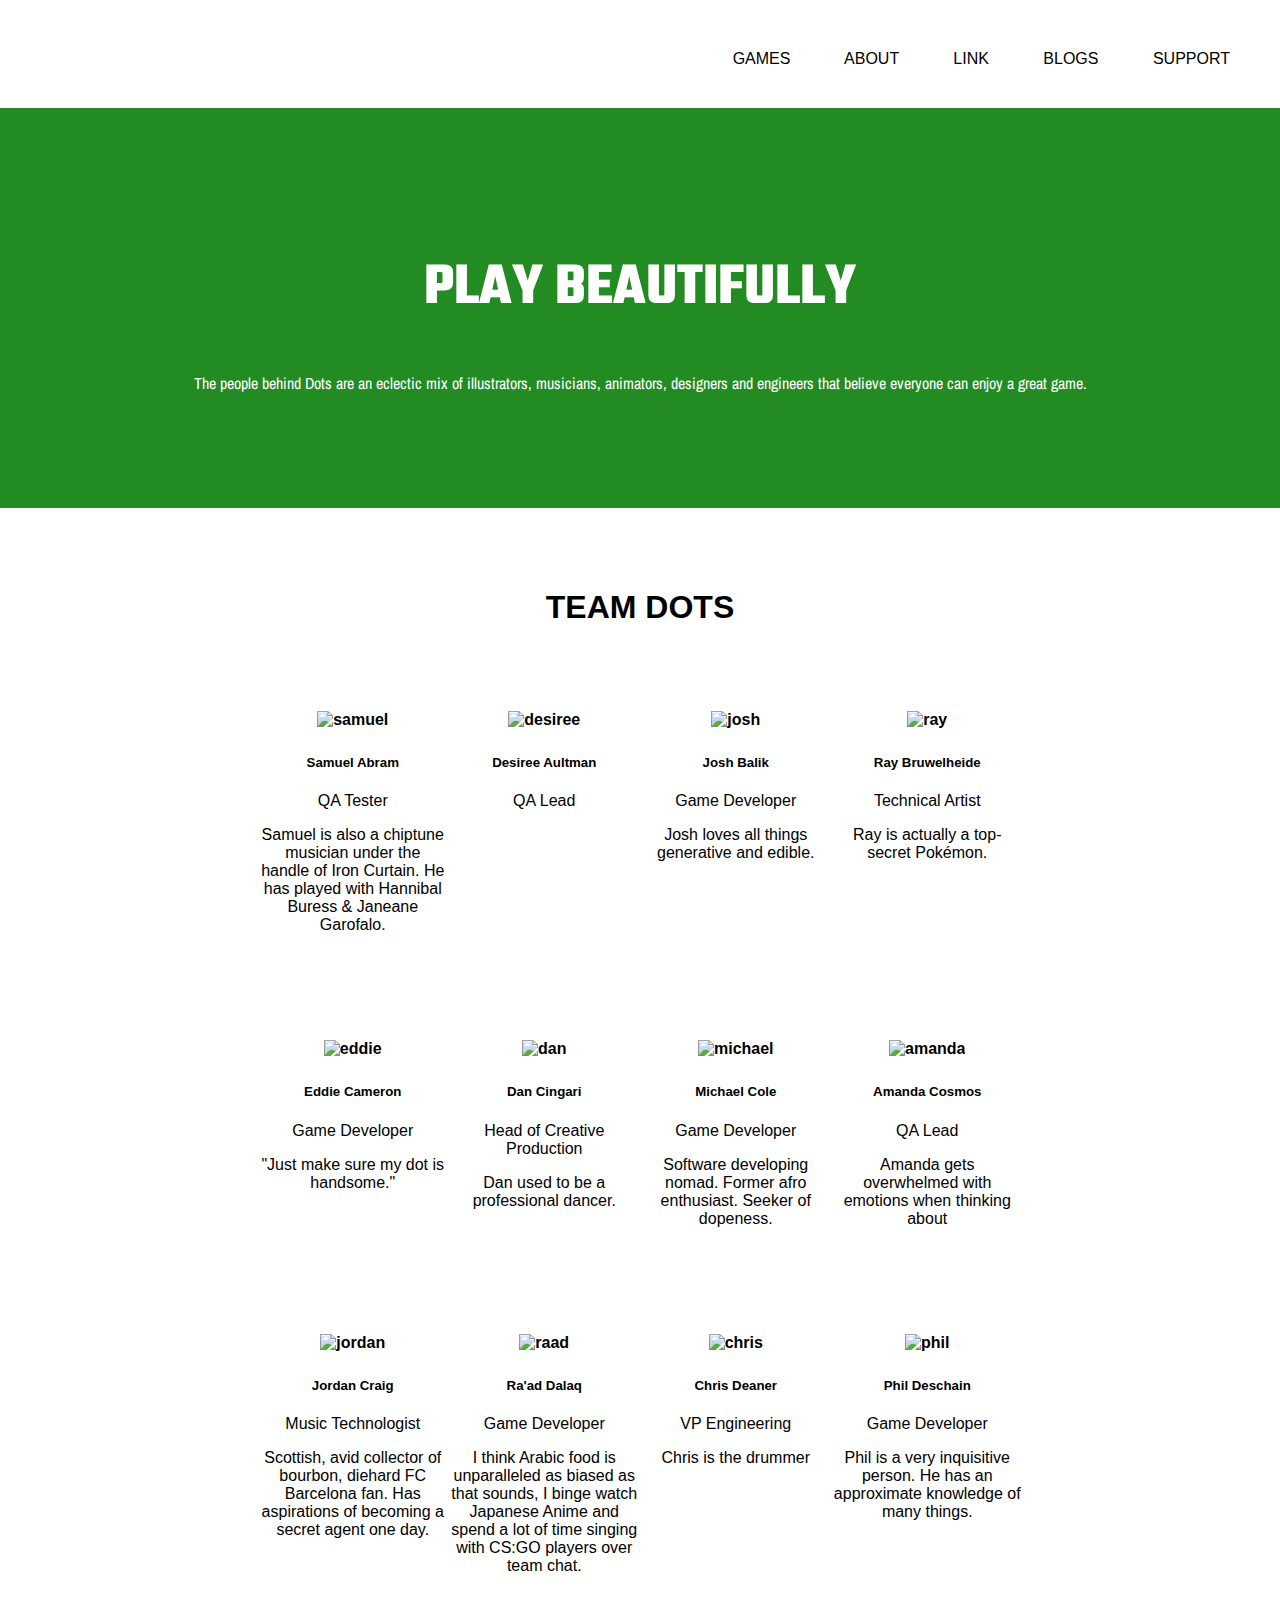
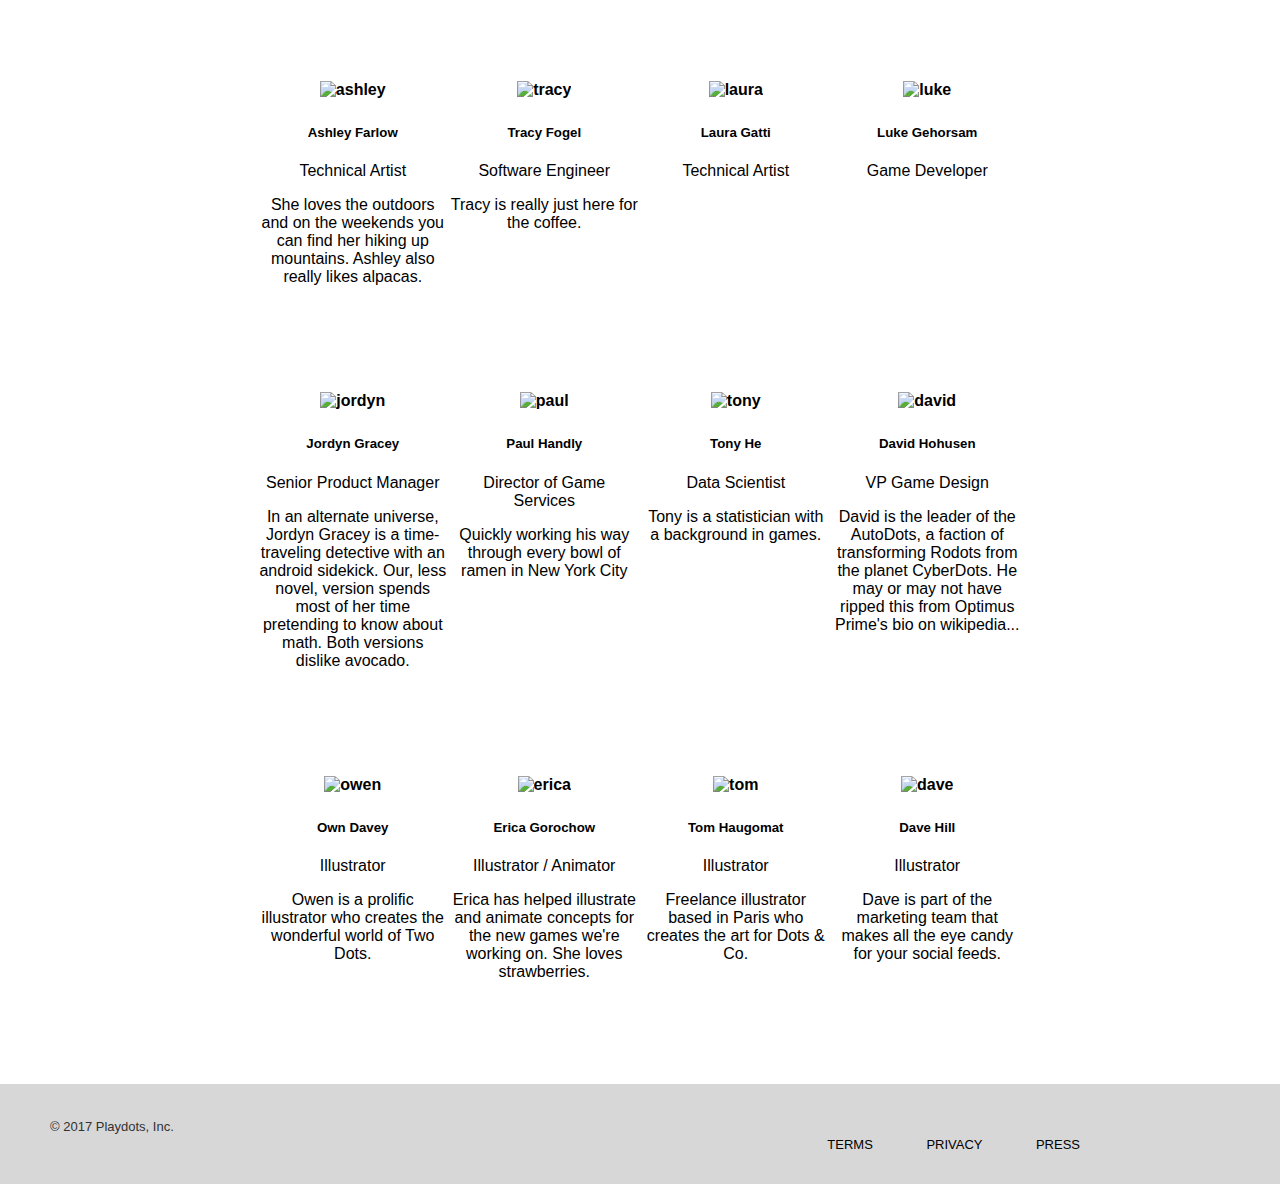
==== commit a9a36e0c: "added footer" ====
--- a/staff-layout/index.html
+++ b/staff-layout/index.html
@@ -176,7 +176,7 @@
     <tr class="trivia">
         <td><h5>Own Davey</h5>
             <p class="job">Illustrator</p>
-            Owdn is a prolific illustrator who creates the wonderful world of Two Dots.</td>
+            Owen is a prolific illustrator who creates the wonderful world of Two Dots.</td>
         <td><h5>Erica Gorochow</h5>
             <p class="job">Illustrator / Animator</p>
             Erica has helped illustrate and animate concepts for the new games we're working on. She loves strawberries.</td>
@@ -189,3 +189,11 @@
     </tr>
 
 </table>
+
+<footer>
+    <div class="copyright">&#169; 2017 Playdots, Inc.</div>
+        <div class="bottom">
+            <a href="#TERMS">TERMS</a>
+            <a href="#PRIVACY">PRIVACY</a>
+            <a href="#PRESS">PRESS</a></div>
+</footer>--- a/staff-layout/style.css
+++ b/staff-layout/style.css
@@ -74,13 +74,16 @@
     position: relative
 
 }
-/*everything above this line should be fine*/
+/*TABLE*/
 
 table{
     display: flex;
     justify-content: center;
     align-items: center;
-    width: 90%;
+    margin-left: 20%;
+    margin-right: 20%;
+    padding-bottom: 100px;
+
 
 }
 
@@ -103,3 +106,28 @@
 }
 
 
+/* FOOTER*/
+
+footer {
+    height: 100px;
+    background-color: rgba(57, 57, 57, 0.2);
+}
+
+.copyright {
+    display: inline-block;
+    padding-left: 50px;
+    padding-top: 35px;
+    color: rgb(50, 50, 50);
+    font-size: 13px;
+}
+
+.bottom {
+    display: inline-block;
+    position: relative;
+    width: 100%;
+    word-spacing: 50px;
+    font-size: 13px;
+    text-align: right;
+    padding-right: 200px;
+    box-sizing:border-box;
+}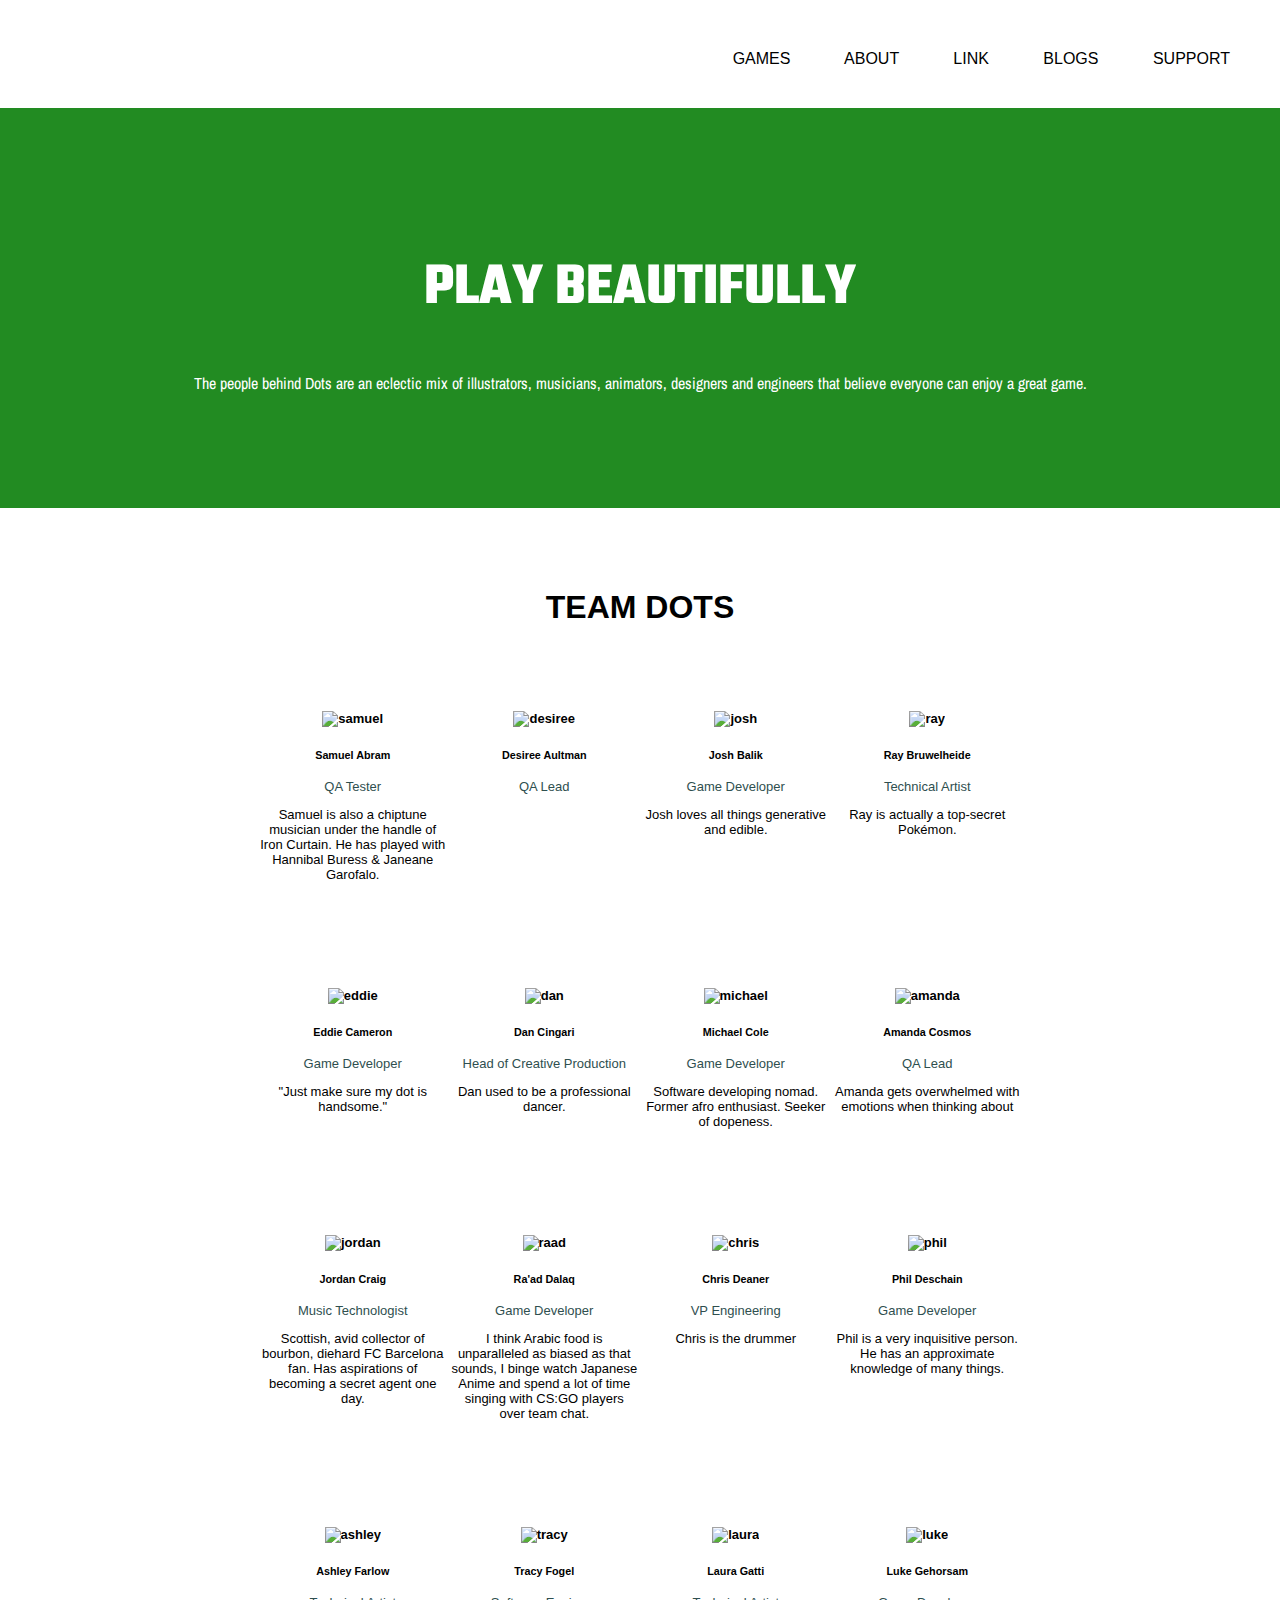
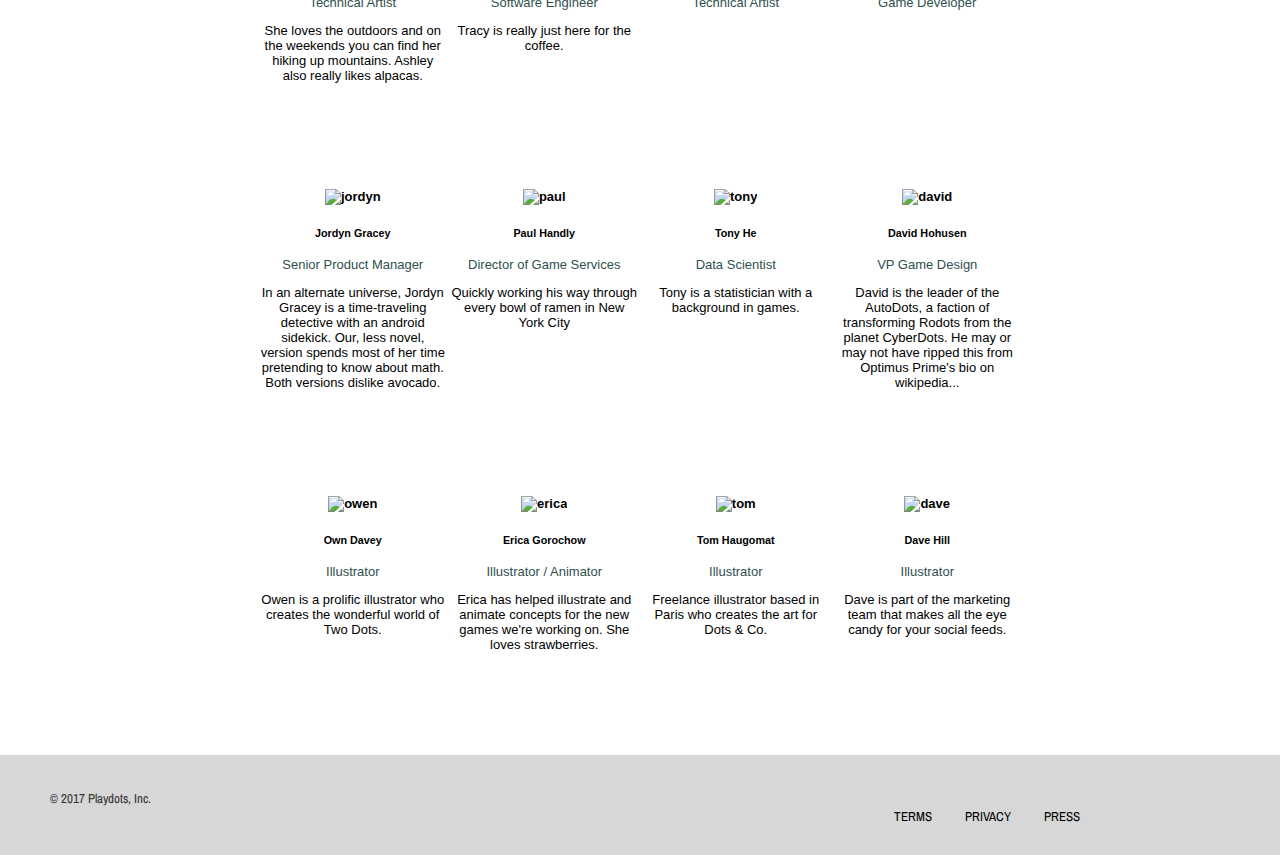
==== commit 70230468: "font swap" ====
--- a/staff-layout/index.html
+++ b/staff-layout/index.html
@@ -4,7 +4,9 @@
 <head>
     <meta charset="UTF-8">
     <meta name="viewport" content="width=device-width, initial-scale=1.0">
+    <meta name="description" content="Recreation of a layout as per exercise of BeCode.">
     <link rel="stylesheet" href="style.css">
+
     <title>Staff Layout</title>
     <link href="https://fonts.googleapis.com/css2?family=Archivo+Narrow&family=Teko&display=swap" rel="stylesheet">
 </head>
@@ -196,4 +198,6 @@
             <a href="#TERMS">TERMS</a>
             <a href="#PRIVACY">PRIVACY</a>
             <a href="#PRESS">PRESS</a></div>
-</footer>+</footer>
+</body>
+</html>--- a/staff-layout/style.css
+++ b/staff-layout/style.css
@@ -78,6 +78,7 @@
 
 table{
     display: flex;
+    font-size: 13px;
     justify-content: center;
     align-items: center;
     margin-left: 20%;
@@ -98,6 +99,9 @@
     margin: auto;
 }
 
+.job{
+    color: darkslategrey;
+}
 
 .trivia {
     text-align: center;
@@ -119,15 +123,18 @@
     padding-top: 35px;
     color: rgb(50, 50, 50);
     font-size: 13px;
+    font-family: 'Archivo Narrow', sans-serif;
 }
 
 .bottom {
     display: inline-block;
     position: relative;
+    font-family: 'Archivo Narrow', sans-serif;
     width: 100%;
-    word-spacing: 50px;
+    word-spacing: 30px;
     font-size: 13px;
     text-align: right;
     padding-right: 200px;
     box-sizing:border-box;
+
 }